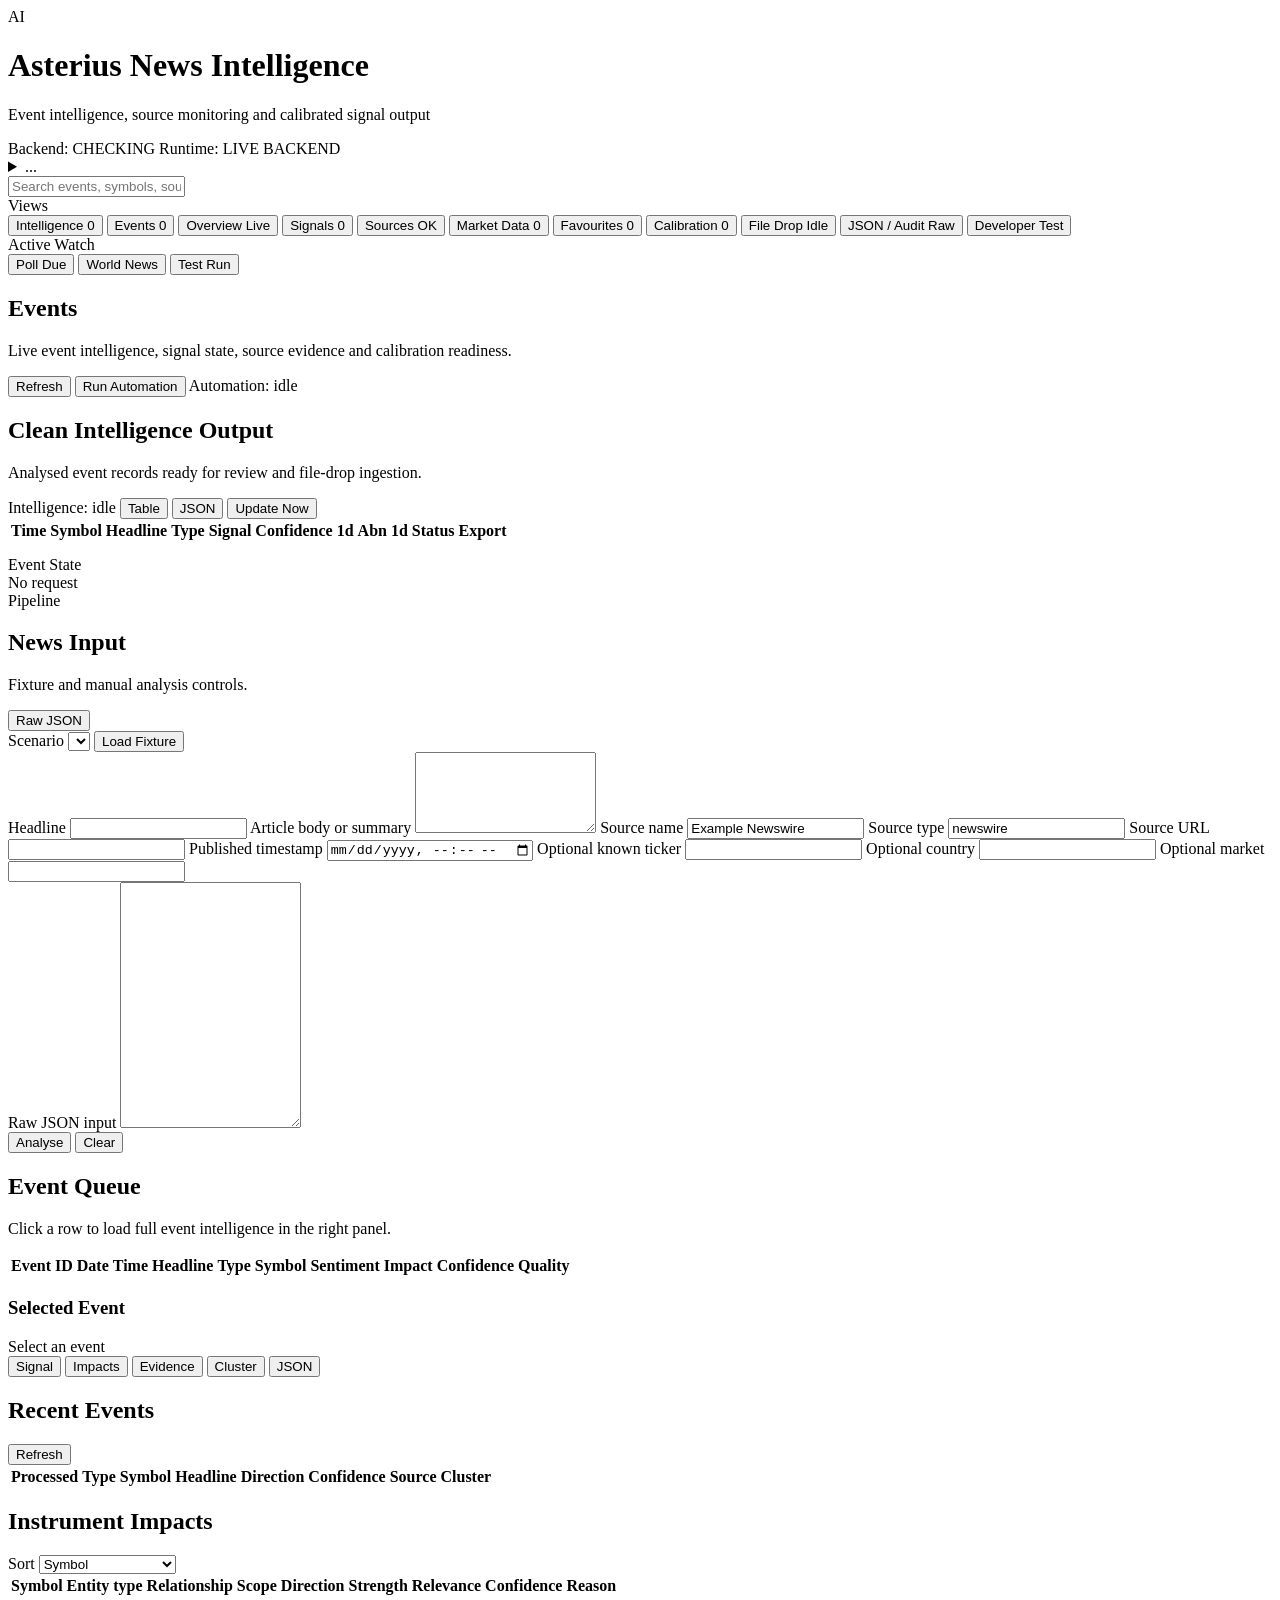
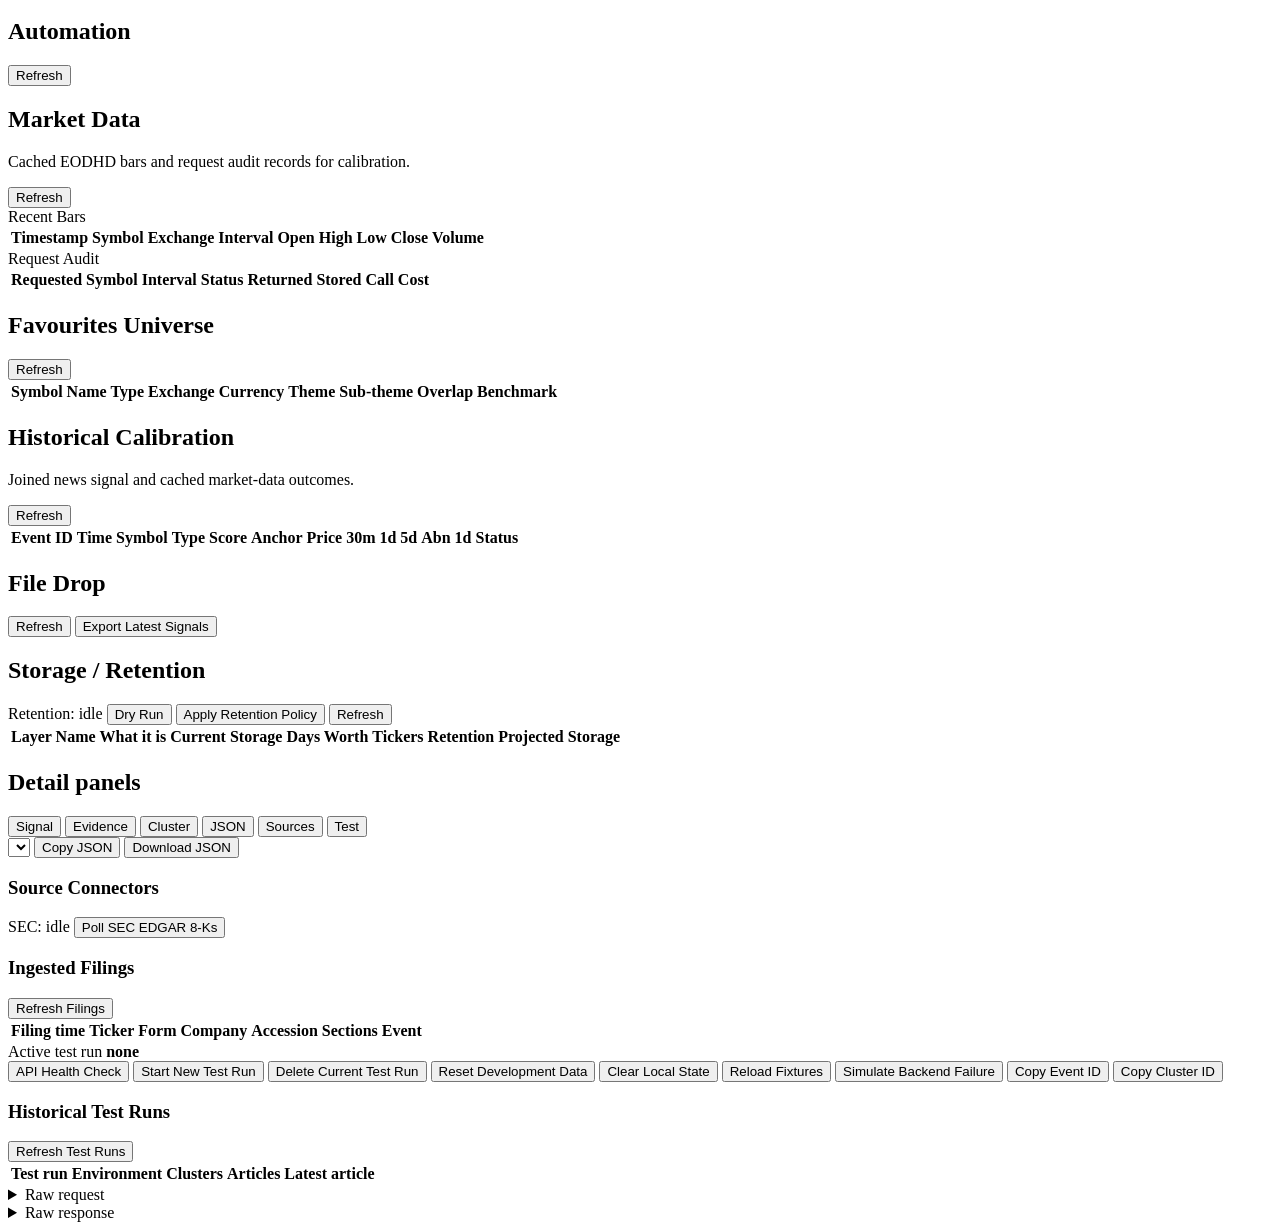
==== frontend/index.html @ 081a00bf "feat: add automated intelligence output workflow" ====
<!doctype html>
<html lang="en">
  <head>
    <meta charset="utf-8">
    <meta name="viewport" content="width=device-width, initial-scale=1">
    <title>Asterius News Intelligence</title>
    <link rel="stylesheet" href="/static/css/app.css">
  </head>
  <body>
    <header class="topbar">
      <div class="brand">
        <div class="brand-mark">AI</div>
        <div>
          <h1>Asterius News Intelligence</h1>
          <p>Event intelligence, source monitoring and calibrated signal output</p>
        </div>
      </div>
      <div class="status-strip">
        <span id="api-status" class="status-pill">Backend: CHECKING</span>
        <span id="mode-status" class="status-pill muted">Runtime: LIVE BACKEND</span>
        <details class="options-menu" id="options-menu">
          <summary aria-label="Options">
            <i class="fa-solid fa-ellipsis" aria-hidden="true"></i>
            <span class="icon-fallback">...</span>
          </summary>
          <div class="options-menu-panel">
            <button id="options-sources" type="button">Sources</button>
            <button id="options-storage" type="button">Storage / Retention</button>
            <button id="options-developer" type="button">Developer</button>
            <button id="options-refresh-dashboard" type="button">Refresh Dashboard</button>
          </div>
        </details>
      </div>
    </header>

    <div class="app-shell">
      <aside id="nav-pane" aria-label="Dashboard views">
        <div class="nav-header">
          <input class="search" placeholder="Search events, symbols, sources" aria-label="Search">
        </div>
        <div class="nav-scroll">
          <section class="nav-group" aria-label="Views">
            <div class="nav-label">Views</div>
            <button class="tool-row side-nav-button active" data-view="intelligence" type="button">
              <span class="row-left">
                <span class="row-icon" data-fallback="IQ"><i class="fa-solid fa-bolt" aria-hidden="true"></i></span>
                <span class="row-title">Intelligence</span>
              </span>
              <span id="sidebar-intelligence-count" class="row-metric">0</span>
            </button>
            <button class="tool-row side-nav-button" data-view="events" type="button">
              <span class="row-left">
                <span class="row-icon" data-fallback="EV"><i class="fa-solid fa-newspaper" aria-hidden="true"></i></span>
                <span class="row-title">Events</span>
              </span>
              <span id="sidebar-events-count" class="row-metric">0</span>
            </button>
            <button class="tool-row side-nav-button" data-view="overview" type="button">
              <span class="row-left">
                <span class="row-icon" data-fallback="OV"><i class="fa-solid fa-gauge-high" aria-hidden="true"></i></span>
                <span class="row-title">Overview</span>
              </span>
              <span class="row-metric">Live</span>
            </button>
            <button class="tool-row side-nav-button" data-view="signals" type="button">
              <span class="row-left">
                <span class="row-icon" data-fallback="SG"><i class="fa-solid fa-chart-line" aria-hidden="true"></i></span>
                <span class="row-title">Signals</span>
              </span>
              <span id="sidebar-signals-count" class="row-metric">0</span>
            </button>
            <button class="tool-row side-nav-button" data-view="sources" type="button">
              <span class="row-left">
                <span class="row-icon" data-fallback="SO"><i class="fa-solid fa-satellite-dish" aria-hidden="true"></i></span>
                <span class="row-title">Sources</span>
              </span>
              <span id="sidebar-sources-status" class="row-metric">OK</span>
            </button>
            <button class="tool-row side-nav-button" data-view="market-data" type="button">
              <span class="row-left">
                <span class="row-icon" data-fallback="MD"><i class="fa-solid fa-database" aria-hidden="true"></i></span>
                <span class="row-title">Market Data</span>
              </span>
              <span id="sidebar-market-data-count" class="row-metric">0</span>
            </button>
            <button class="tool-row side-nav-button" data-view="universe" type="button">
              <span class="row-left">
                <span class="row-icon" data-fallback="FV"><i class="fa-solid fa-star" aria-hidden="true"></i></span>
                <span class="row-title">Favourites</span>
              </span>
              <span id="sidebar-universe-count" class="row-metric">0</span>
            </button>
            <button class="tool-row side-nav-button" data-view="calibration" type="button">
              <span class="row-left">
                <span class="row-icon" data-fallback="CA"><i class="fa-solid fa-scale-balanced" aria-hidden="true"></i></span>
                <span class="row-title">Calibration</span>
              </span>
              <span id="sidebar-calibration-count" class="row-metric">0</span>
            </button>
            <button class="tool-row side-nav-button" data-view="file-drop" type="button">
              <span class="row-left">
                <span class="row-icon" data-fallback="FD"><i class="fa-solid fa-folder-open" aria-hidden="true"></i></span>
                <span class="row-title">File Drop</span>
              </span>
              <span id="sidebar-file-drop-status" class="row-metric">Idle</span>
            </button>
            <button class="tool-row side-nav-button" data-view="json" type="button">
              <span class="row-left">
                <span class="row-icon" data-fallback="JS"><i class="fa-solid fa-code" aria-hidden="true"></i></span>
                <span class="row-title">JSON / Audit</span>
              </span>
              <span class="row-metric">Raw</span>
            </button>
            <button class="tool-row side-nav-button" data-view="developer" type="button">
              <span class="row-left">
                <span class="row-icon" data-fallback="DV"><i class="fa-solid fa-screwdriver-wrench" aria-hidden="true"></i></span>
                <span class="row-title">Developer</span>
              </span>
              <span class="row-metric">Test</span>
            </button>
          </section>

          <section class="nav-group" aria-label="Recent events">
            <div class="nav-label">Active Watch</div>
            <div id="sidebar-active-watch"></div>
          </section>
        </div>
        <div class="nav-footer">
          <button id="poll-due-sources" class="btn" type="button">Poll Due</button>
          <button id="poll-world-news" class="btn" type="button">World News</button>
          <button id="sidebar-start-test-run" class="btn" type="button">Test Run</button>
        </div>
      </aside>

      <main id="content-pane" class="layout">
        <section class="page-title view-section" data-views="intelligence events overview signals sources market-data universe calibration file-drop json developer storage">
          <div>
            <h2 id="page-heading">Events</h2>
            <p id="page-subtitle">Live event intelligence, signal state, source evidence and calibration readiness.</p>
          </div>
          <div class="page-actions">
            <button id="refresh-event-list" class="btn active" type="button">Refresh</button>
            <button id="run-automation-now" class="btn" type="button">Run Automation</button>
            <span id="automation-run-status" class="status-pill muted">Automation: idle</span>
          </div>
        </section>

        <section class="card intelligence-output-panel view-section" data-views="intelligence" aria-labelledby="intelligence-output-heading">
          <div class="section-heading">
            <div>
              <h2 id="intelligence-output-heading">Clean Intelligence Output</h2>
              <p>Analysed event records ready for review and file-drop ingestion.</p>
            </div>
            <div class="source-actions">
              <span id="intelligence-run-status" class="status-pill muted">Intelligence: idle</span>
              <button id="intelligence-toggle-table" class="btn active" type="button">Table</button>
              <button id="intelligence-toggle-json" class="btn" type="button">JSON</button>
              <button id="refresh-intelligence" class="btn active" type="button">Update Now</button>
            </div>
          </div>
          <div class="table-wrap">
            <table class="screener">
              <thead>
                <tr>
                  <th>Time</th>
                  <th>Symbol</th>
                  <th>Headline</th>
                  <th>Type</th>
                  <th>Signal</th>
                  <th>Confidence</th>
                  <th>1d</th>
                  <th>Abn 1d</th>
                  <th>Status</th>
                  <th>Export</th>
                </tr>
              </thead>
              <tbody id="intelligence-output-table"></tbody>
            </table>
          </div>
          <pre id="intelligence-output-json" class="hidden"></pre>
        </section>

        <section class="summary-cards view-section" data-views="events overview signals sources market-data calibration storage">
          <div class="card stat-card">
            <div class="card-title"><span class="dot emerald"></span>Event State</div>
            <div id="event-summary" class="metric-grid compact"></div>
            <span id="request-id" class="meta-text">No request</span>
          </div>
          <div class="card stat-card">
            <div class="card-title"><span class="dot amber"></span>Pipeline</div>
            <div id="pipeline" class="pipeline"></div>
          </div>
        </section>

        <section class="card input-panel view-section" data-views="overview developer" aria-labelledby="news-input-heading">
          <div class="section-heading">
            <div>
              <h2 id="news-input-heading">News Input</h2>
              <p>Fixture and manual analysis controls.</p>
            </div>
            <button id="toggle-input-mode" class="btn" type="button">Raw JSON</button>
          </div>

          <div class="fixture-row">
            <label for="fixture-selector">Scenario</label>
            <select id="fixture-selector"></select>
            <button id="load-fixture" class="btn" type="button">Load Fixture</button>
          </div>

          <form id="news-form">
            <div id="structured-input" class="form-grid">
              <label>
                Headline
                <input id="headline" name="headline" required>
              </label>
              <label>
                Article body or summary
                <textarea id="body" name="body" rows="5"></textarea>
              </label>
              <label>
                Source name
                <input id="source-name" name="source_name" value="Example Newswire">
              </label>
              <label>
                Source type
                <input id="source-type" name="source_type" value="newswire">
              </label>
              <label>
                Source URL
                <input id="source-url" name="source_url" type="url">
              </label>
              <label>
                Published timestamp
                <input id="published-at" name="published_at" type="datetime-local">
              </label>
              <label>
                Optional known ticker
                <input id="known-ticker" name="known_ticker">
              </label>
              <label>
                Optional country
                <input id="country" name="country">
              </label>
              <label>
                Optional market
                <input id="market" name="market">
              </label>
            </div>

            <div id="json-input-wrap" class="hidden">
              <label for="raw-json">Raw JSON input</label>
              <textarea id="raw-json" rows="16" spellcheck="false"></textarea>
            </div>

            <div class="button-row">
              <button id="submit-news" class="btn active" type="submit">Analyse</button>
              <button id="clear-form" class="btn" type="button">Clear</button>
            </div>
          </form>
        </section>

        <section class="card events-workspace-panel view-section" data-views="events" aria-labelledby="events-workspace-heading">
          <div class="section-heading">
            <div>
              <h2 id="events-workspace-heading">Event Queue</h2>
              <p>Click a row to load full event intelligence in the right panel.</p>
            </div>
          </div>
          <div class="events-workspace">
            <div class="events-list">
              <div class="table-wrap events-table-wrap">
                <table class="screener">
                  <thead>
                    <tr>
                      <th>Event ID</th>
                      <th>Date</th>
                      <th>Time</th>
                      <th>Headline</th>
                      <th>Type</th>
                      <th>Symbol</th>
                      <th>Sentiment</th>
                      <th>Impact</th>
                      <th>Confidence</th>
                      <th>Quality</th>
                    </tr>
                  </thead>
                  <tbody id="event-list"></tbody>
                </table>
              </div>
            </div>

            <aside class="event-detail-panel" aria-labelledby="event-detail-heading">
              <div class="section-heading">
                <div>
                  <h3 id="event-detail-heading">Selected Event</h3>
                  <span id="event-detail-meta" class="meta-text">Select an event</span>
                </div>
              </div>
              <div class="ii-tabs" role="tablist" aria-label="Event detail sections">
                <button class="ii-tab active" data-event-detail-tab="signal" type="button">Signal</button>
                <button class="ii-tab" data-event-detail-tab="impacts" type="button">Impacts</button>
                <button class="ii-tab" data-event-detail-tab="evidence" type="button">Evidence</button>
                <button class="ii-tab" data-event-detail-tab="cluster" type="button">Cluster</button>
                <button class="ii-tab" data-event-detail-tab="json" type="button">JSON</button>
              </div>
              <div id="event-detail-summary" class="metric-grid compact"></div>
              <section class="event-detail-section" data-event-detail-panel="signal">
                <div id="event-detail-signal"></div>
              </section>
              <section class="event-detail-section hidden" data-event-detail-panel="impacts">
                <div id="event-detail-impacts"></div>
              </section>
              <section class="event-detail-section hidden" data-event-detail-panel="evidence">
                <div id="event-detail-evidence"></div>
              </section>
              <section class="event-detail-section hidden" data-event-detail-panel="cluster">
                <div id="event-detail-cluster"></div>
              </section>
              <section class="event-detail-section hidden" data-event-detail-panel="json">
                <pre id="event-detail-json"></pre>
              </section>
            </aside>
          </div>
        </section>

        <section class="card recent-panel view-section" data-views="overview" aria-labelledby="recent-events-heading">
          <div class="section-heading">
            <h2 id="recent-events-heading">Recent Events</h2>
            <button id="refresh-recent" class="btn" type="button">Refresh</button>
          </div>
          <div class="table-wrap">
            <table class="mini">
              <thead>
                <tr>
                  <th>Processed</th>
                  <th>Type</th>
                  <th>Symbol</th>
                  <th>Headline</th>
                  <th>Direction</th>
                  <th>Confidence</th>
                  <th>Source</th>
                  <th>Cluster</th>
                </tr>
              </thead>
              <tbody id="recent-events"></tbody>
            </table>
          </div>
        </section>

        <section class="card impacts-panel view-section" data-views="signals" aria-labelledby="instrument-impacts-heading">
          <div class="section-heading">
            <h2 id="instrument-impacts-heading">Instrument Impacts</h2>
            <label class="inline-control">
              Sort
              <select id="impact-sort">
                <option value="symbol">Symbol</option>
                <option value="directional_strength">Directional strength</option>
                <option value="relevance">Relevance</option>
                <option value="confidence">Confidence</option>
              </select>
            </label>
          </div>
          <div class="table-wrap">
            <table class="screener">
              <thead>
                <tr>
                  <th>Symbol</th>
                  <th>Entity type</th>
                  <th>Relationship</th>
                  <th>Scope</th>
                  <th>Direction</th>
                  <th>Strength</th>
                  <th>Relevance</th>
                  <th>Confidence</th>
                  <th>Reason</th>
                </tr>
              </thead>
              <tbody id="impact-table"></tbody>
            </table>
          </div>
        </section>

        <section class="card automation-panel view-section" data-views="overview sources" aria-labelledby="automation-heading">
          <div class="section-heading">
            <h2 id="automation-heading">Automation</h2>
            <div class="source-actions">
              <button id="refresh-automation" class="btn" type="button">Refresh</button>
            </div>
          </div>
          <div id="automation-status"></div>
        </section>

        <section class="card market-data-panel view-section view-hidden" data-views="market-data" aria-labelledby="market-data-heading">
          <div class="section-heading">
            <div>
              <h2 id="market-data-heading">Market Data</h2>
              <p>Cached EODHD bars and request audit records for calibration.</p>
            </div>
            <button id="refresh-market-data" class="btn" type="button">Refresh</button>
          </div>
          <div class="market-data-grid">
            <div>
              <div class="card-title"><span class="dot indigo"></span>Recent Bars</div>
              <div class="table-wrap">
                <table class="mini">
                  <thead>
                    <tr>
                      <th>Timestamp</th>
                      <th>Symbol</th>
                      <th>Exchange</th>
                      <th>Interval</th>
                      <th>Open</th>
                      <th>High</th>
                      <th>Low</th>
                      <th>Close</th>
                      <th>Volume</th>
                    </tr>
                  </thead>
                  <tbody id="market-bars"></tbody>
                </table>
              </div>
            </div>
            <div>
              <div class="card-title"><span class="dot amber"></span>Request Audit</div>
              <div class="table-wrap">
                <table class="mini">
                  <thead>
                    <tr>
                      <th>Requested</th>
                      <th>Symbol</th>
                      <th>Interval</th>
                      <th>Status</th>
                      <th>Returned</th>
                      <th>Stored</th>
                      <th>Call Cost</th>
                    </tr>
                  </thead>
                  <tbody id="market-requests"></tbody>
                </table>
              </div>
            </div>
          </div>
        </section>

        <section class="card universe-panel view-section view-hidden" data-views="universe" aria-labelledby="universe-heading">
          <div class="section-heading">
            <h2 id="universe-heading">Favourites Universe</h2>
            <button id="refresh-universe" class="btn" type="button">Refresh</button>
          </div>
          <div id="universe-summary" class="metric-grid"></div>
          <div class="table-wrap">
            <table class="screener">
              <thead>
                <tr>
                  <th>Symbol</th>
                  <th>Name</th>
                  <th>Type</th>
                  <th>Exchange</th>
                  <th>Currency</th>
                  <th>Theme</th>
                  <th>Sub-theme</th>
                  <th>Overlap</th>
                  <th>Benchmark</th>
                </tr>
              </thead>
              <tbody id="universe-table"></tbody>
            </table>
          </div>
        </section>

        <section class="card calibration-panel view-section view-hidden" data-views="calibration" aria-labelledby="calibration-heading">
          <div class="section-heading">
            <div>
              <h2 id="calibration-heading">Historical Calibration</h2>
              <p>Joined news signal and cached market-data outcomes.</p>
            </div>
            <button id="refresh-calibration" class="btn" type="button">Refresh</button>
          </div>
          <div id="calibration-summary" class="metric-grid"></div>
          <div id="calibration-outcome-summary" class="metric-grid"></div>
          <div class="table-wrap calibration-outcomes-wrap">
            <table class="screener">
              <thead>
                <tr>
                  <th>Event ID</th>
                  <th>Time</th>
                  <th>Symbol</th>
                  <th>Type</th>
                  <th>Score</th>
                  <th>Anchor</th>
                  <th>Price</th>
                  <th>30m</th>
                  <th>1d</th>
                  <th>5d</th>
                  <th>Abn 1d</th>
                  <th>Status</th>
                </tr>
              </thead>
              <tbody id="calibration-outcomes"></tbody>
            </table>
          </div>
          <div id="calibration-report"></div>
        </section>

        <section class="card file-drop-panel view-section view-hidden" data-views="file-drop" aria-labelledby="file-drop-heading">
          <div class="section-heading">
            <h2 id="file-drop-heading">File Drop</h2>
            <div class="source-actions">
              <button id="refresh-file-drop" class="btn" type="button">Refresh</button>
              <button id="export-latest-file-drop" class="btn" type="button">Export Latest Signals</button>
            </div>
          </div>
          <div id="file-drop-status" class="metric-grid"></div>
          <pre id="file-drop-result"></pre>
        </section>

        <section class="card storage-panel view-section view-hidden" data-views="storage" aria-labelledby="storage-heading">
          <div class="section-heading">
            <h2 id="storage-heading">Storage / Retention</h2>
            <div class="source-actions">
              <span id="retention-apply-status" class="status-pill muted">Retention: idle</span>
              <button id="dry-run-retention" class="btn" type="button">Dry Run</button>
              <button id="apply-retention-policy" class="btn" type="button">Apply Retention Policy</button>
              <button id="refresh-storage" class="btn" type="button">Refresh</button>
            </div>
          </div>
          <div id="storage-summary" class="metric-grid"></div>
          <div id="storage-visualisation" class="storage-bars" aria-live="polite"></div>
          <div id="retention-preview"></div>
          <div class="table-wrap">
            <table class="screener">
              <thead>
                <tr>
                  <th>Layer Name</th>
                  <th>What it is</th>
                  <th>Current Storage</th>
                  <th>Days Worth</th>
                  <th>Tickers</th>
                  <th>Retention</th>
                  <th>Projected Storage</th>
                </tr>
              </thead>
              <tbody id="storage-layers"></tbody>
            </table>
          </div>
        </section>

        <section class="card detail-panel view-section" data-views="signals sources json developer" aria-labelledby="detail-tabs-heading">
          <div class="tabs" role="tablist" aria-labelledby="detail-tabs-heading">
            <h2 id="detail-tabs-heading" class="visually-hidden">Detail panels</h2>
            <button class="tab active" data-panel="signal" type="button">Signal</button>
            <button class="tab" data-panel="evidence" type="button">Evidence</button>
            <button class="tab" data-panel="cluster" type="button">Cluster</button>
            <button class="tab" data-panel="json" type="button">JSON</button>
            <button class="tab" data-panel="sources" type="button">Sources</button>
            <button class="tab" data-panel="developer" type="button">Test</button>
          </div>

          <div id="error-panel" class="error-panel hidden"></div>
          <div id="panel-signal" class="tab-panel"></div>
          <div id="panel-evidence" class="tab-panel hidden"></div>
          <div id="panel-cluster" class="tab-panel hidden"></div>
          <div id="panel-json" class="tab-panel hidden">
            <div class="json-toolbar">
              <select id="json-selector"></select>
              <button id="copy-json" class="btn" type="button">Copy JSON</button>
              <button id="download-json" class="btn" type="button">Download JSON</button>
            </div>
            <pre id="json-viewer" tabindex="0"></pre>
          </div>
          <div id="panel-sources" class="tab-panel hidden">
            <div class="section-heading">
              <h3>Source Connectors</h3>
              <div class="source-actions">
                <span id="sec-edgar-poll-status" class="status-pill muted">SEC: idle</span>
                <button id="poll-sec-edgar" class="btn" type="button">Poll SEC EDGAR 8-Ks</button>
              </div>
            </div>
            <div id="source-status"></div>
            <div class="section-heading">
              <h3>Ingested Filings</h3>
              <button id="refresh-source-filings" class="btn" type="button">Refresh Filings</button>
            </div>
            <div class="table-wrap">
              <table class="screener">
                <thead>
                  <tr>
                    <th>Filing time</th>
                    <th>Ticker</th>
                    <th>Form</th>
                    <th>Company</th>
                    <th>Accession</th>
                    <th>Sections</th>
                    <th>Event</th>
                  </tr>
                </thead>
                <tbody id="source-filings"></tbody>
              </table>
            </div>
          </div>
          <div id="panel-developer" class="tab-panel hidden">
            <div class="metric-grid">
              <div class="metric">
                <span>Active test run</span>
                <strong id="active-test-run-id">none</strong>
              </div>
            </div>
            <div class="developer-grid">
              <button id="health-check" class="btn" type="button">API Health Check</button>
              <button id="start-test-run" class="btn" type="button">Start New Test Run</button>
              <button id="delete-current-test-run" class="btn" type="button">Delete Current Test Run</button>
              <button id="reset-development-data" class="btn" type="button">Reset Development Data</button>
              <button id="clear-state" class="btn" type="button">Clear Local State</button>
              <button id="reload-fixtures" class="btn" type="button">Reload Fixtures</button>
              <button id="simulate-failure" class="btn" type="button">Simulate Backend Failure</button>
              <button id="copy-event-id" class="btn" type="button">Copy Event ID</button>
              <button id="copy-cluster-id" class="btn" type="button">Copy Cluster ID</button>
            </div>
            <div class="section-heading">
              <h3>Historical Test Runs</h3>
              <button id="refresh-test-runs" class="btn" type="button">Refresh Test Runs</button>
            </div>
            <div class="table-wrap">
              <table class="screener">
                <thead>
                  <tr>
                    <th>Test run</th>
                    <th>Environment</th>
                    <th>Clusters</th>
                    <th>Articles</th>
                    <th>Latest article</th>
                  </tr>
                </thead>
                <tbody id="historical-test-runs"></tbody>
              </table>
            </div>
            <details>
              <summary>Raw request</summary>
              <pre id="raw-request"></pre>
            </details>
            <details>
              <summary>Raw response</summary>
              <pre id="raw-response"></pre>
            </details>
          </div>
        </section>
      </main>
    </div>

    <script src="/static/js/fixtures.js"></script>
    <script src="/static/js/api.js"></script>
    <script src="/static/js/renderers.js"></script>
    <script src="/static/js/app.js"></script>
  </body>
</html>
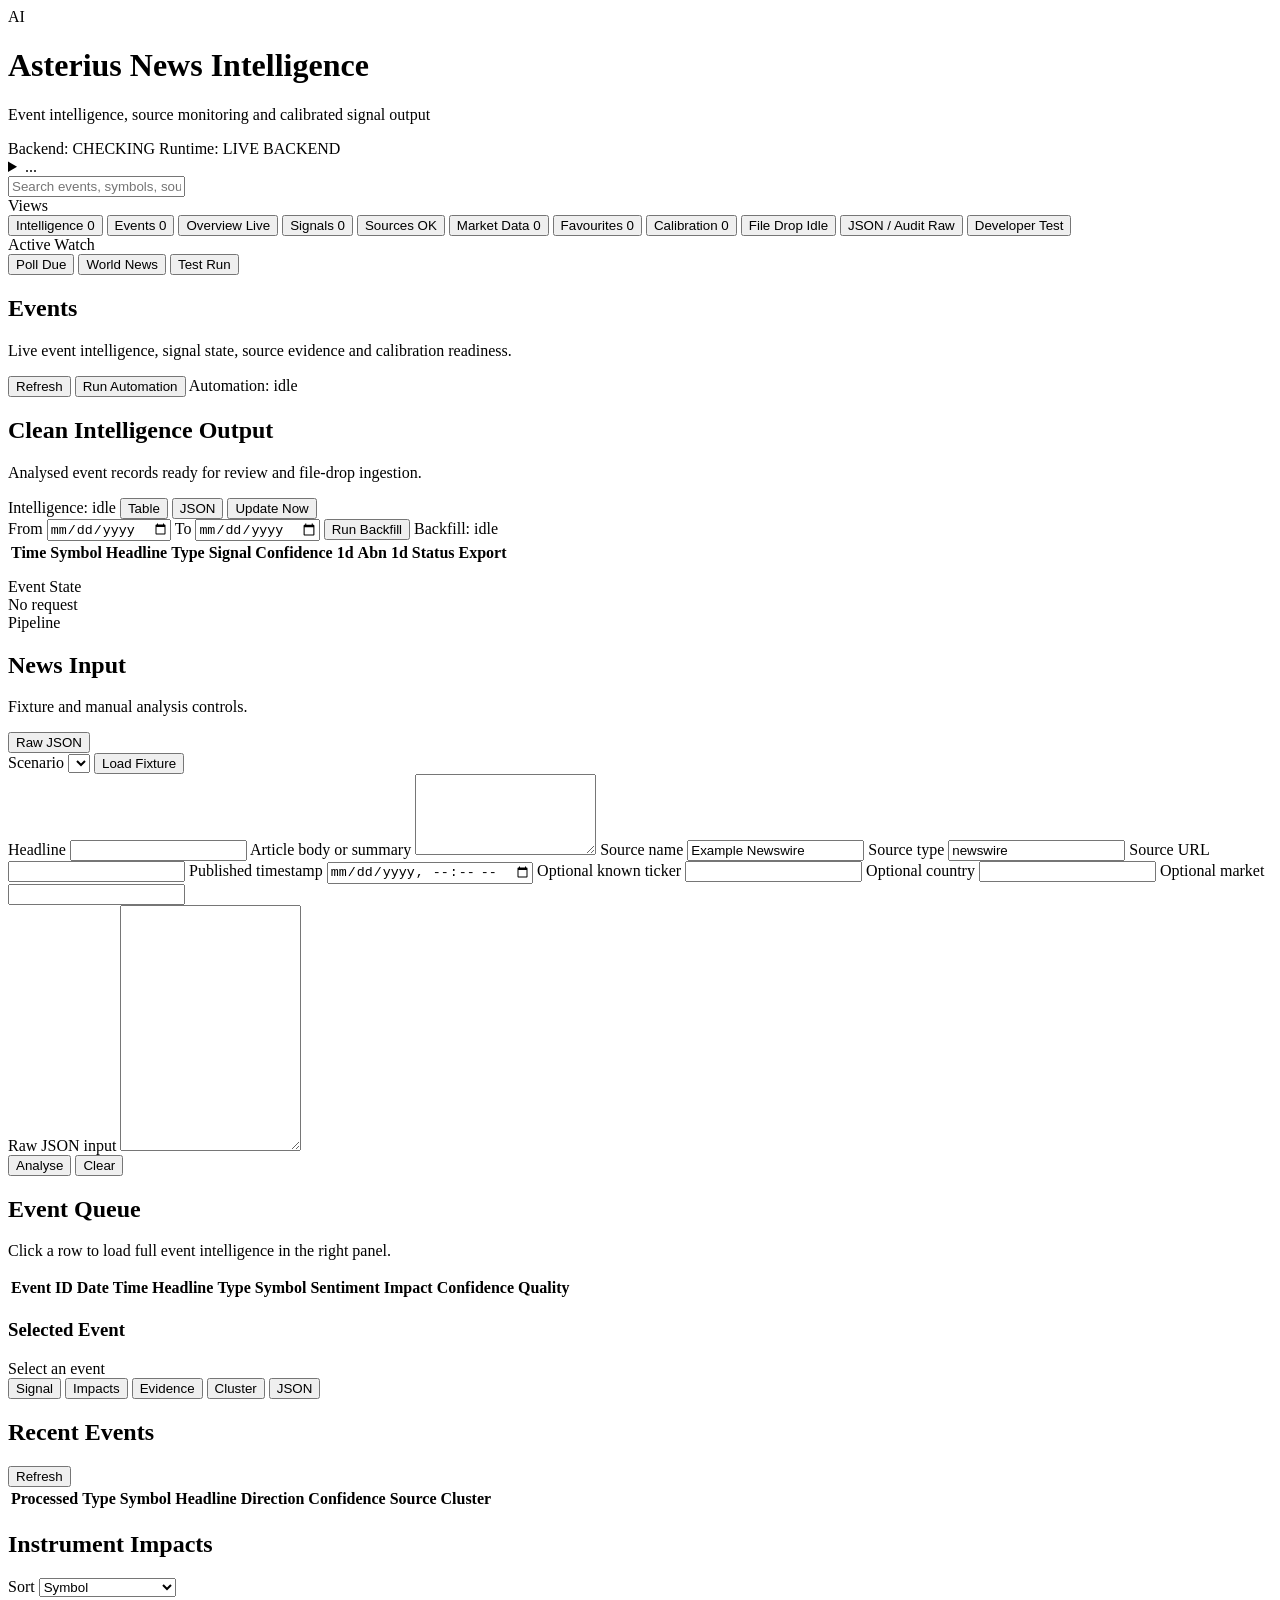
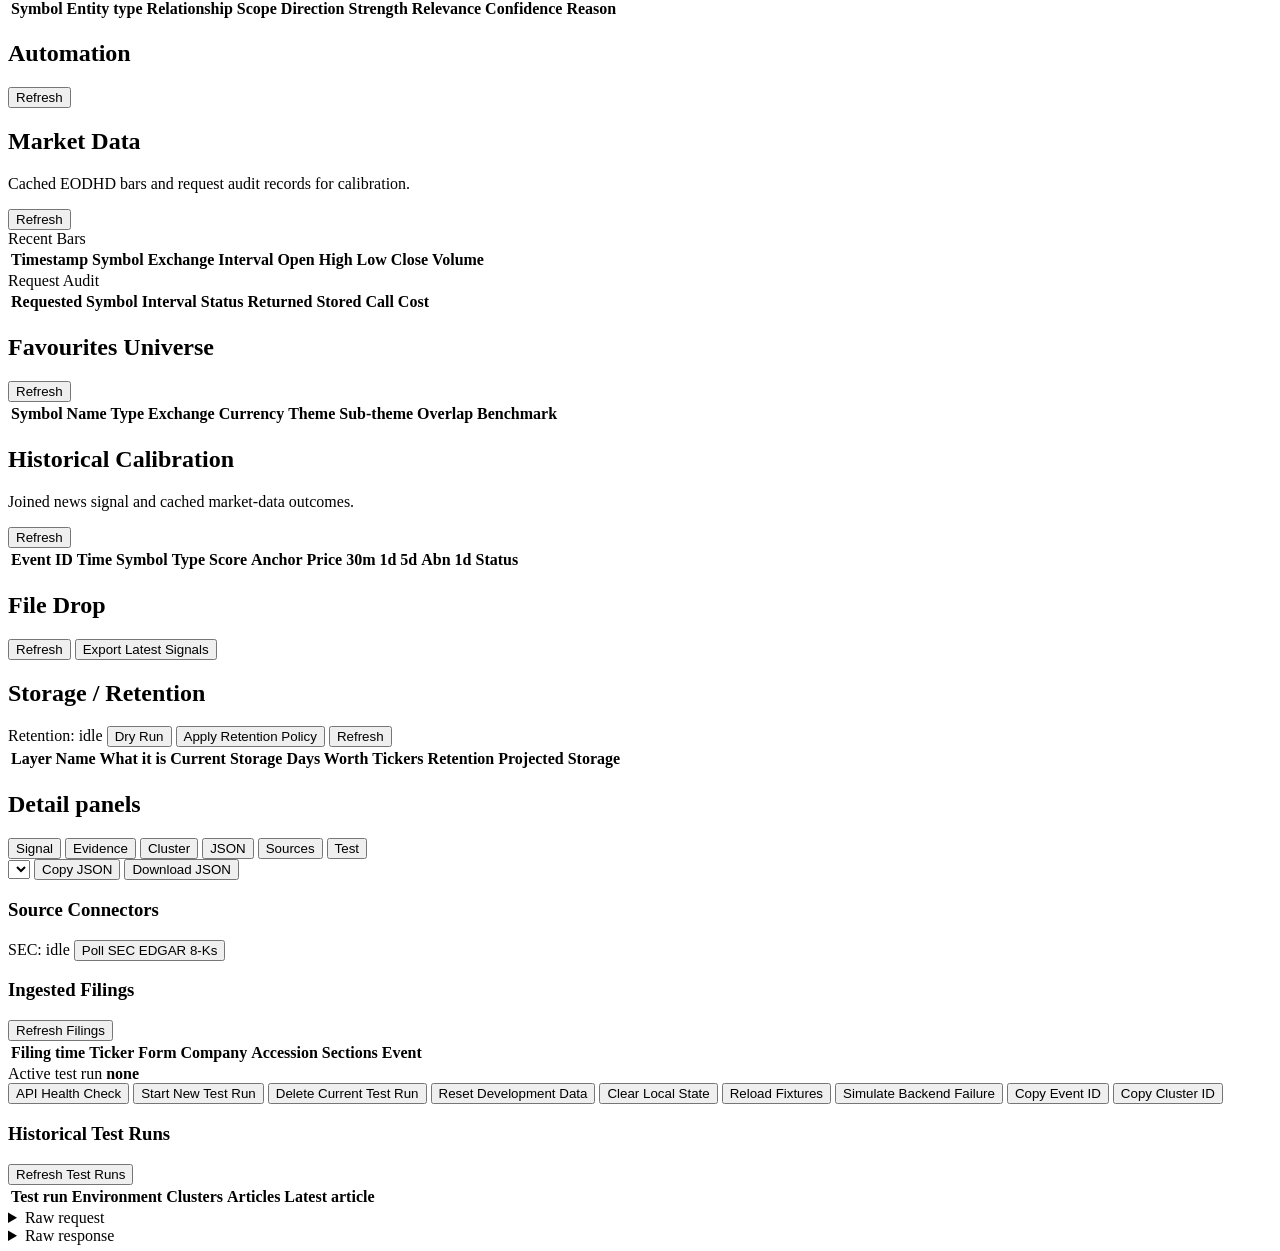
==== commit a3f6492e: "feat: add historical intelligence backfill" ====
--- a/frontend/index.html
+++ b/frontend/index.html
@@ -157,6 +157,14 @@
               <button id="intelligence-toggle-json" class="btn" type="button">JSON</button>
               <button id="refresh-intelligence" class="btn active" type="button">Update Now</button>
             </div>
+          </div>
+          <div class="fixture-row">
+            <label for="backfill-from">From</label>
+            <input id="backfill-from" type="date">
+            <label for="backfill-to">To</label>
+            <input id="backfill-to" type="date">
+            <button id="run-intelligence-backfill" class="btn" type="button">Run Backfill</button>
+            <span id="intelligence-backfill-status" class="status-pill muted">Backfill: idle</span>
           </div>
           <div class="table-wrap">
             <table class="screener">
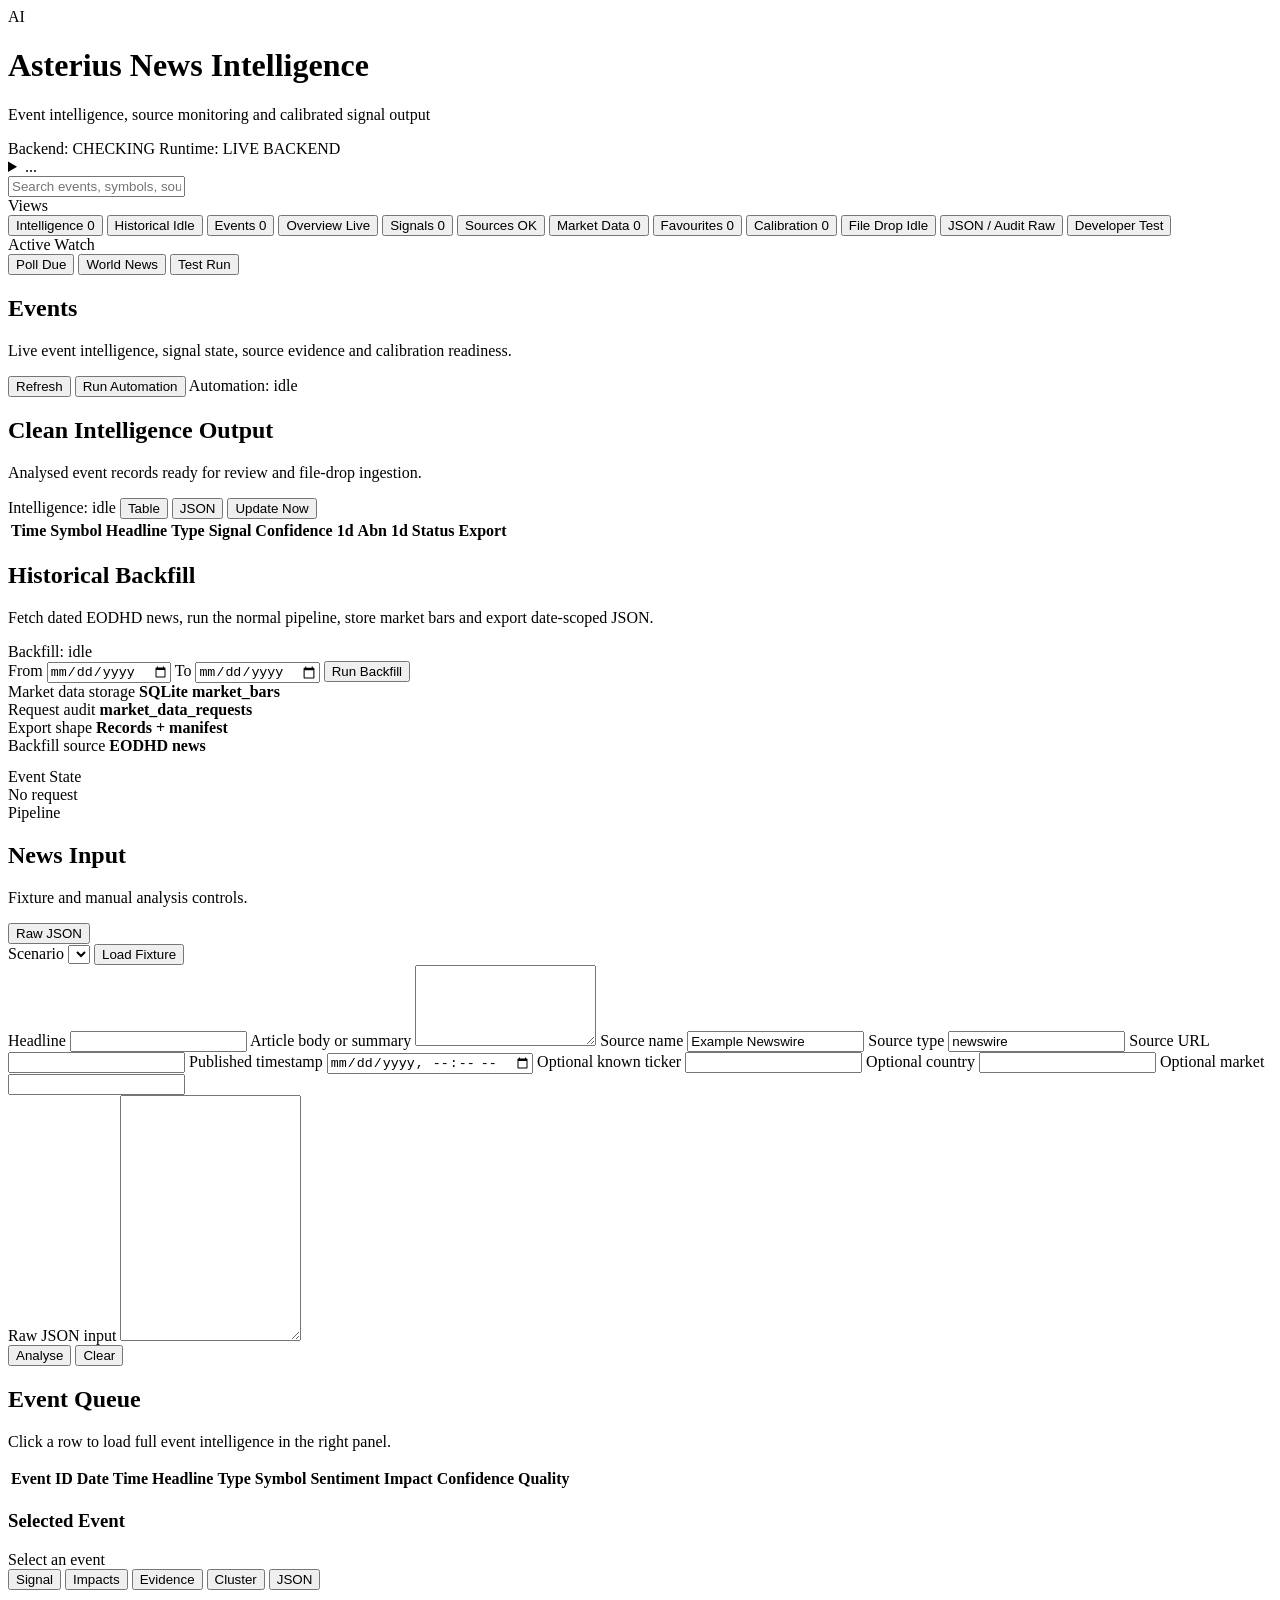
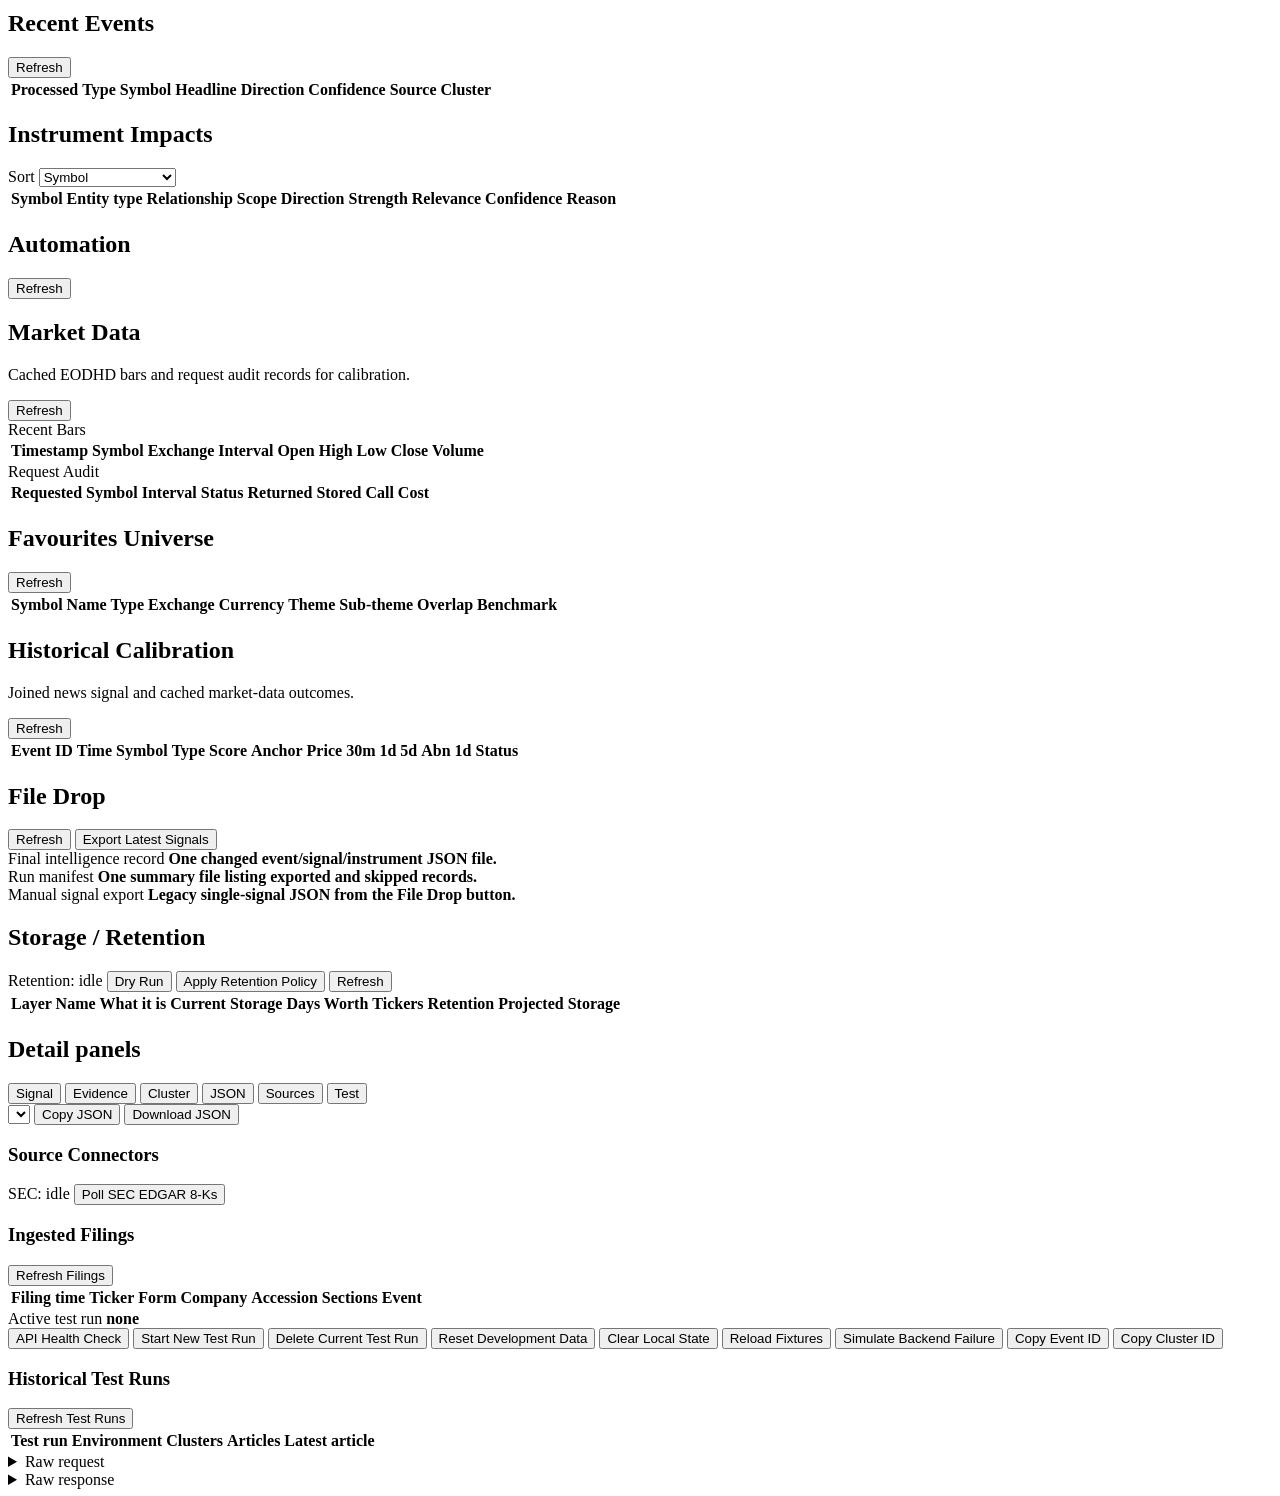
==== commit 98bfb18d: "feat: add ingestion progress and historical view" ====
--- a/frontend/index.html
+++ b/frontend/index.html
@@ -48,6 +48,13 @@
               </span>
               <span id="sidebar-intelligence-count" class="row-metric">0</span>
             </button>
+            <button class="tool-row side-nav-button" data-view="historical" type="button">
+              <span class="row-left">
+                <span class="row-icon" data-fallback="HI"><i class="fa-solid fa-clock-rotate-left" aria-hidden="true"></i></span>
+                <span class="row-title">Historical</span>
+              </span>
+              <span id="sidebar-historical-status" class="row-metric">Idle</span>
+            </button>
             <button class="tool-row side-nav-button" data-view="events" type="button">
               <span class="row-left">
                 <span class="row-icon" data-fallback="EV"><i class="fa-solid fa-newspaper" aria-hidden="true"></i></span>
@@ -133,7 +140,7 @@
       </aside>
 
       <main id="content-pane" class="layout">
-        <section class="page-title view-section" data-views="intelligence events overview signals sources market-data universe calibration file-drop json developer storage">
+        <section class="page-title view-section" data-views="intelligence historical events overview signals sources market-data universe calibration file-drop json developer storage">
           <div>
             <h2 id="page-heading">Events</h2>
             <p id="page-subtitle">Live event intelligence, signal state, source evidence and calibration readiness.</p>
@@ -158,14 +165,7 @@
               <button id="refresh-intelligence" class="btn active" type="button">Update Now</button>
             </div>
           </div>
-          <div class="fixture-row">
-            <label for="backfill-from">From</label>
-            <input id="backfill-from" type="date">
-            <label for="backfill-to">To</label>
-            <input id="backfill-to" type="date">
-            <button id="run-intelligence-backfill" class="btn" type="button">Run Backfill</button>
-            <span id="intelligence-backfill-status" class="status-pill muted">Backfill: idle</span>
-          </div>
+          <div id="intelligence-progress" class="run-progress"></div>
           <div class="table-wrap">
             <table class="screener">
               <thead>
@@ -186,6 +186,43 @@
             </table>
           </div>
           <pre id="intelligence-output-json" class="hidden"></pre>
+        </section>
+
+        <section class="card historical-panel view-section view-hidden" data-views="historical" aria-labelledby="historical-heading">
+          <div class="section-heading">
+            <div>
+              <h2 id="historical-heading">Historical Backfill</h2>
+              <p>Fetch dated EODHD news, run the normal pipeline, store market bars and export date-scoped JSON.</p>
+            </div>
+            <span id="intelligence-backfill-status" class="status-pill muted">Backfill: idle</span>
+          </div>
+          <div class="fixture-row">
+            <label for="backfill-from">From</label>
+            <input id="backfill-from" type="date">
+            <label for="backfill-to">To</label>
+            <input id="backfill-to" type="date">
+            <button id="run-intelligence-backfill" class="btn active" type="button">Run Backfill</button>
+          </div>
+          <div id="historical-progress" class="run-progress"></div>
+          <div class="metric-grid">
+            <div class="metric">
+              <span>Market data storage</span>
+              <strong>SQLite market_bars</strong>
+            </div>
+            <div class="metric">
+              <span>Request audit</span>
+              <strong>market_data_requests</strong>
+            </div>
+            <div class="metric">
+              <span>Export shape</span>
+              <strong>Records + manifest</strong>
+            </div>
+            <div class="metric">
+              <span>Backfill source</span>
+              <strong>EODHD news</strong>
+            </div>
+          </div>
+          <pre id="historical-result-json"></pre>
         </section>
 
         <section class="summary-cards view-section" data-views="events overview signals sources market-data calibration storage">
@@ -519,6 +556,20 @@
             </div>
           </div>
           <div id="file-drop-status" class="metric-grid"></div>
+          <div class="export-help-grid">
+            <div class="metric">
+              <span>Final intelligence record</span>
+              <strong>One changed event/signal/instrument JSON file.</strong>
+            </div>
+            <div class="metric">
+              <span>Run manifest</span>
+              <strong>One summary file listing exported and skipped records.</strong>
+            </div>
+            <div class="metric">
+              <span>Manual signal export</span>
+              <strong>Legacy single-signal JSON from the File Drop button.</strong>
+            </div>
+          </div>
           <pre id="file-drop-result"></pre>
         </section>
 
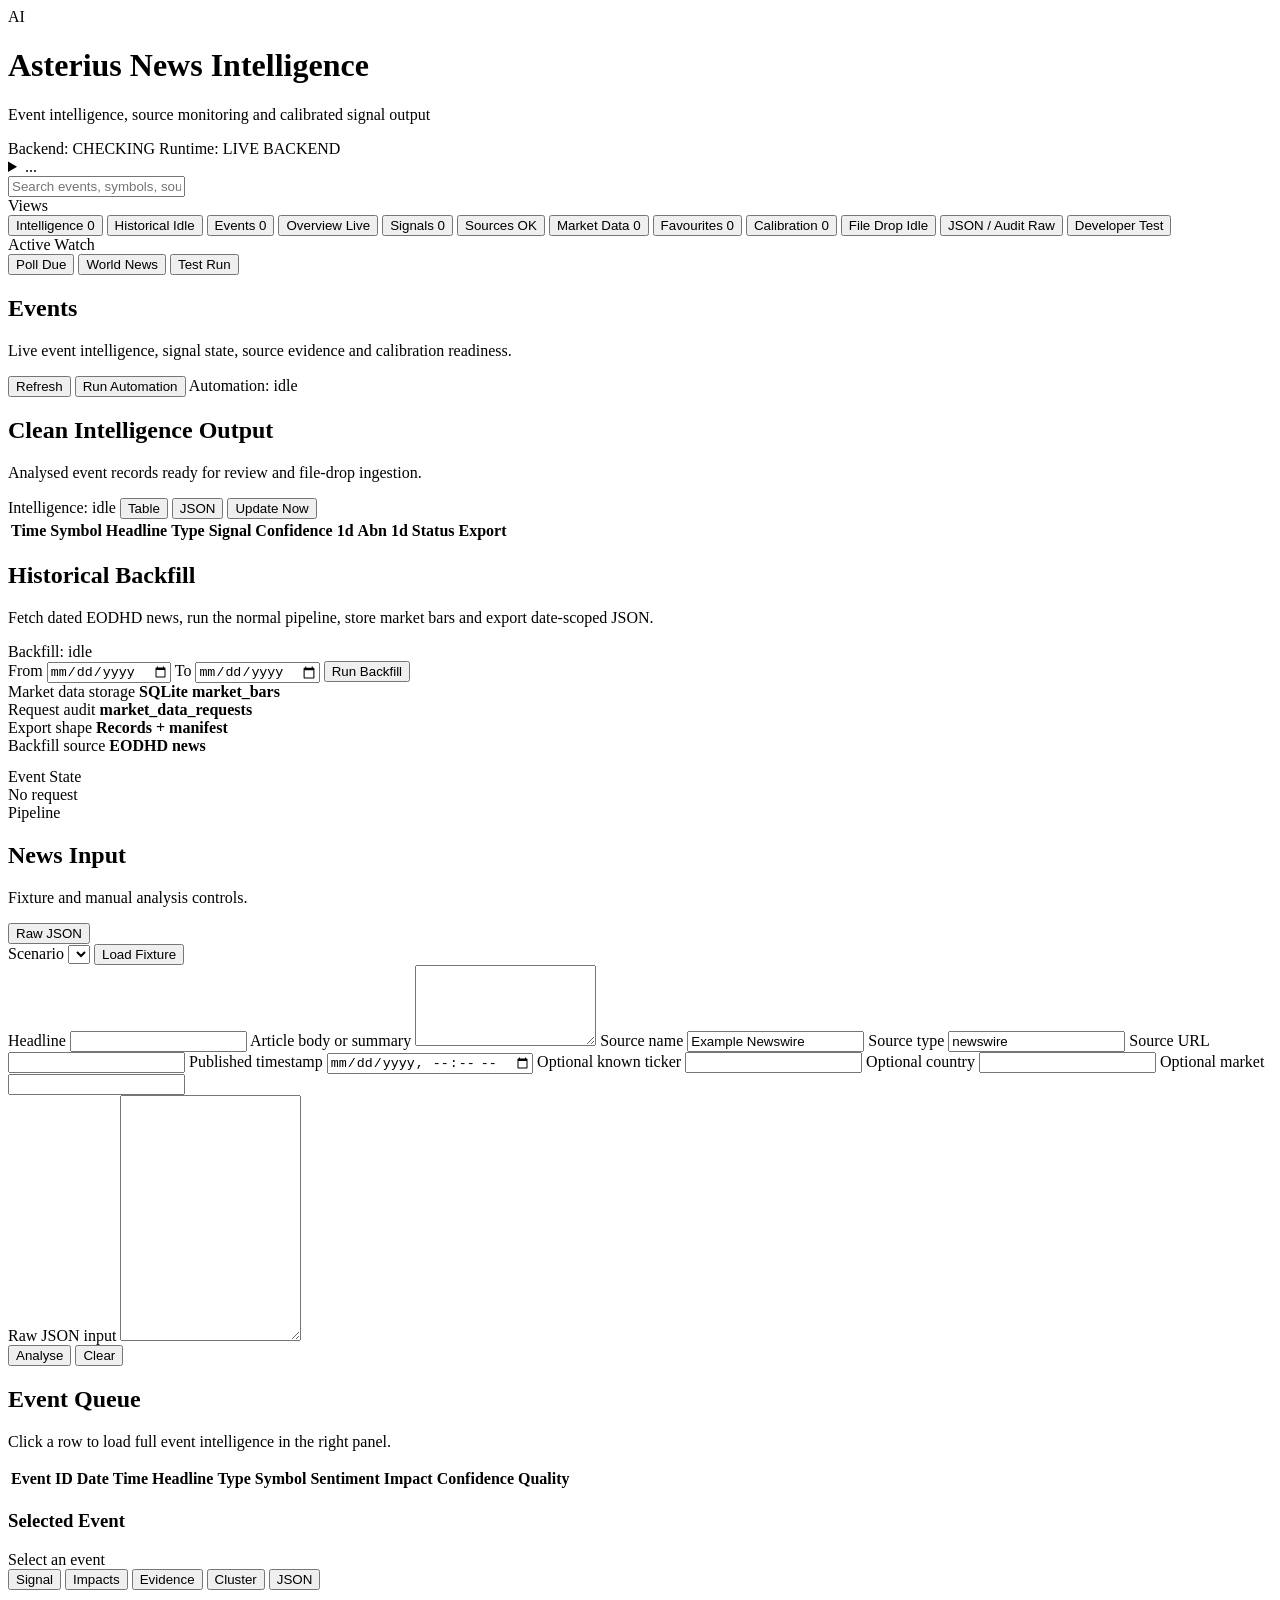
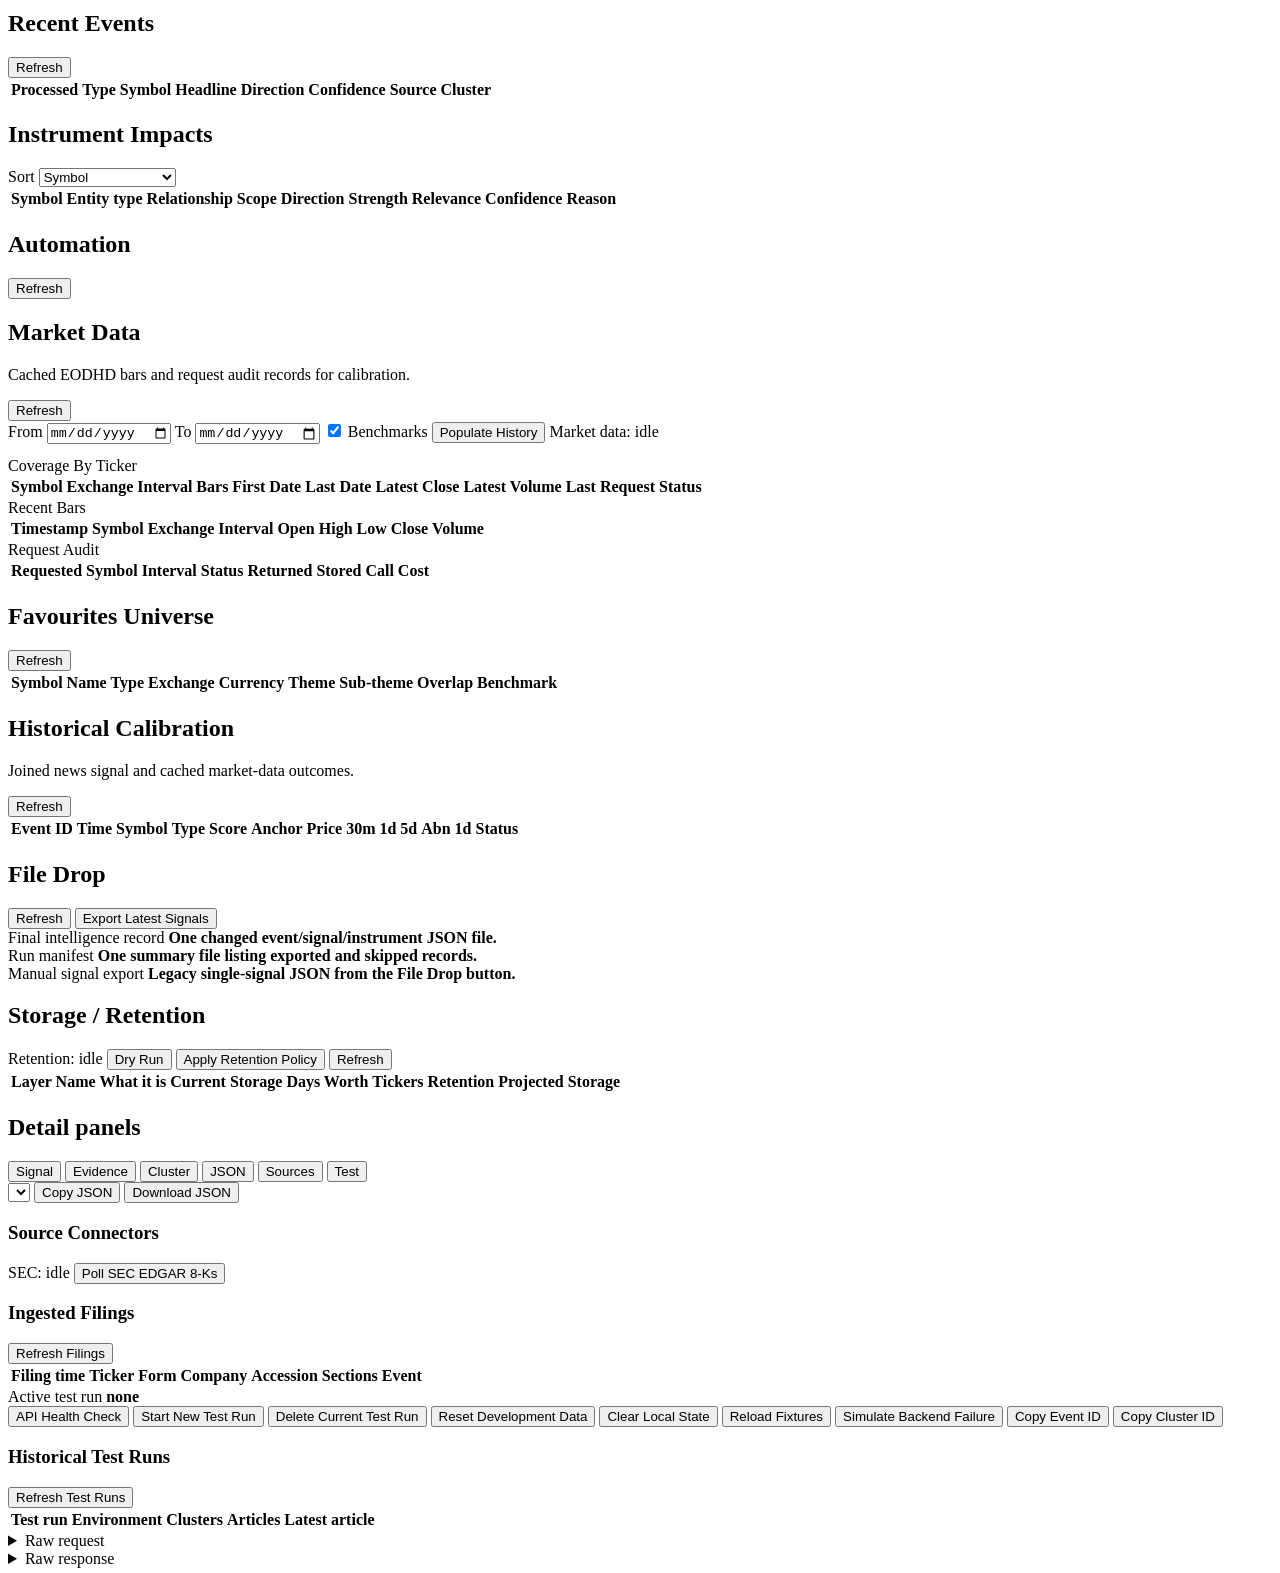
==== commit 480f9a1b: "feat: add market data history coverage" ====
--- a/frontend/index.html
+++ b/frontend/index.html
@@ -443,6 +443,43 @@
             </div>
             <button id="refresh-market-data" class="btn" type="button">Refresh</button>
           </div>
+          <div class="fixture-row">
+            <label for="market-data-from">From</label>
+            <input id="market-data-from" type="date">
+            <label for="market-data-to">To</label>
+            <input id="market-data-to" type="date">
+            <label class="inline-control">
+              <input id="market-data-include-benchmarks" type="checkbox" checked>
+              Benchmarks
+            </label>
+            <button id="run-market-data-backfill" class="btn active" type="button">Populate History</button>
+            <span id="market-data-backfill-status" class="status-pill muted">Market data: idle</span>
+          </div>
+          <div id="market-data-progress" class="run-progress"></div>
+          <pre id="market-data-backfill-result" class="hidden"></pre>
+          <div id="market-data-summary" class="metric-grid"></div>
+          <div>
+            <div class="card-title"><span class="dot emerald"></span>Coverage By Ticker</div>
+            <div class="table-wrap">
+              <table class="mini">
+                <thead>
+                  <tr>
+                    <th>Symbol</th>
+                    <th>Exchange</th>
+                    <th>Interval</th>
+                    <th>Bars</th>
+                    <th>First Date</th>
+                    <th>Last Date</th>
+                    <th>Latest Close</th>
+                    <th>Latest Volume</th>
+                    <th>Last Request</th>
+                    <th>Status</th>
+                  </tr>
+                </thead>
+                <tbody id="market-coverage"></tbody>
+              </table>
+            </div>
+          </div>
           <div class="market-data-grid">
             <div>
               <div class="card-title"><span class="dot indigo"></span>Recent Bars</div>
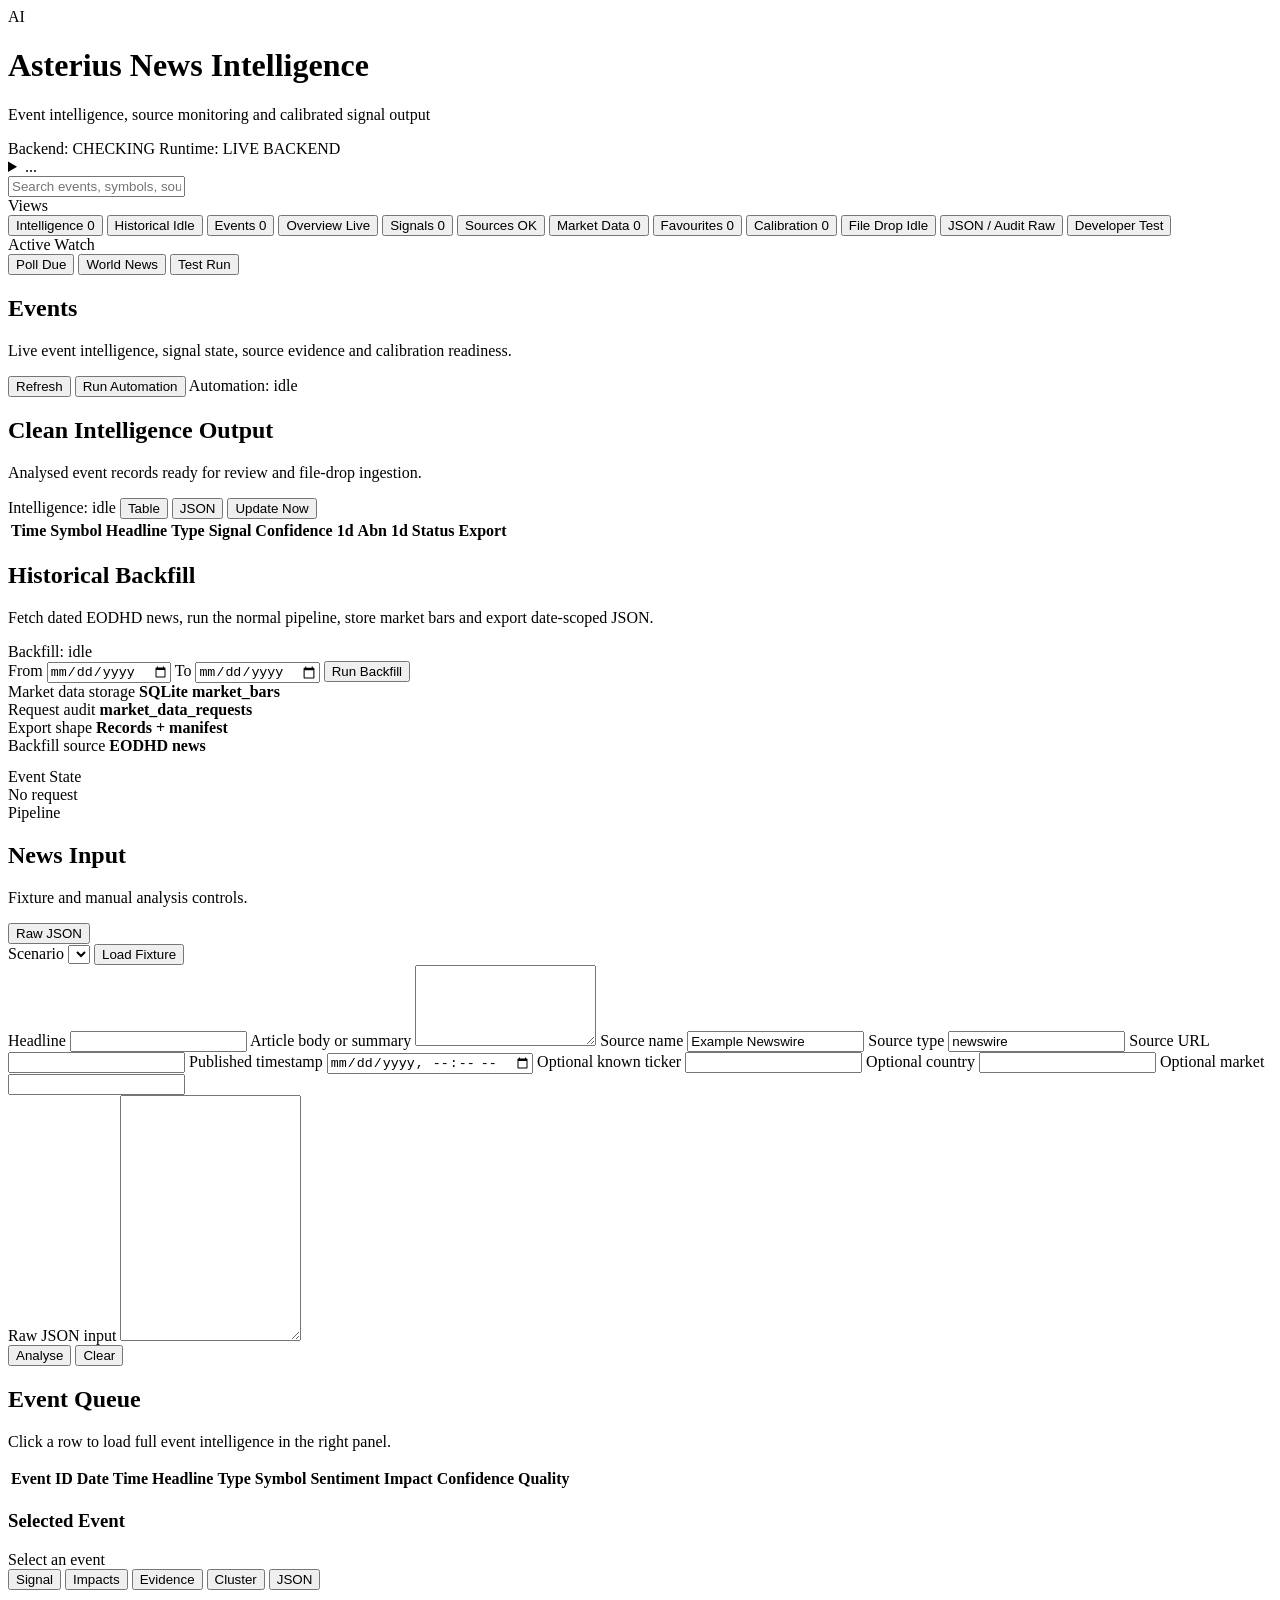
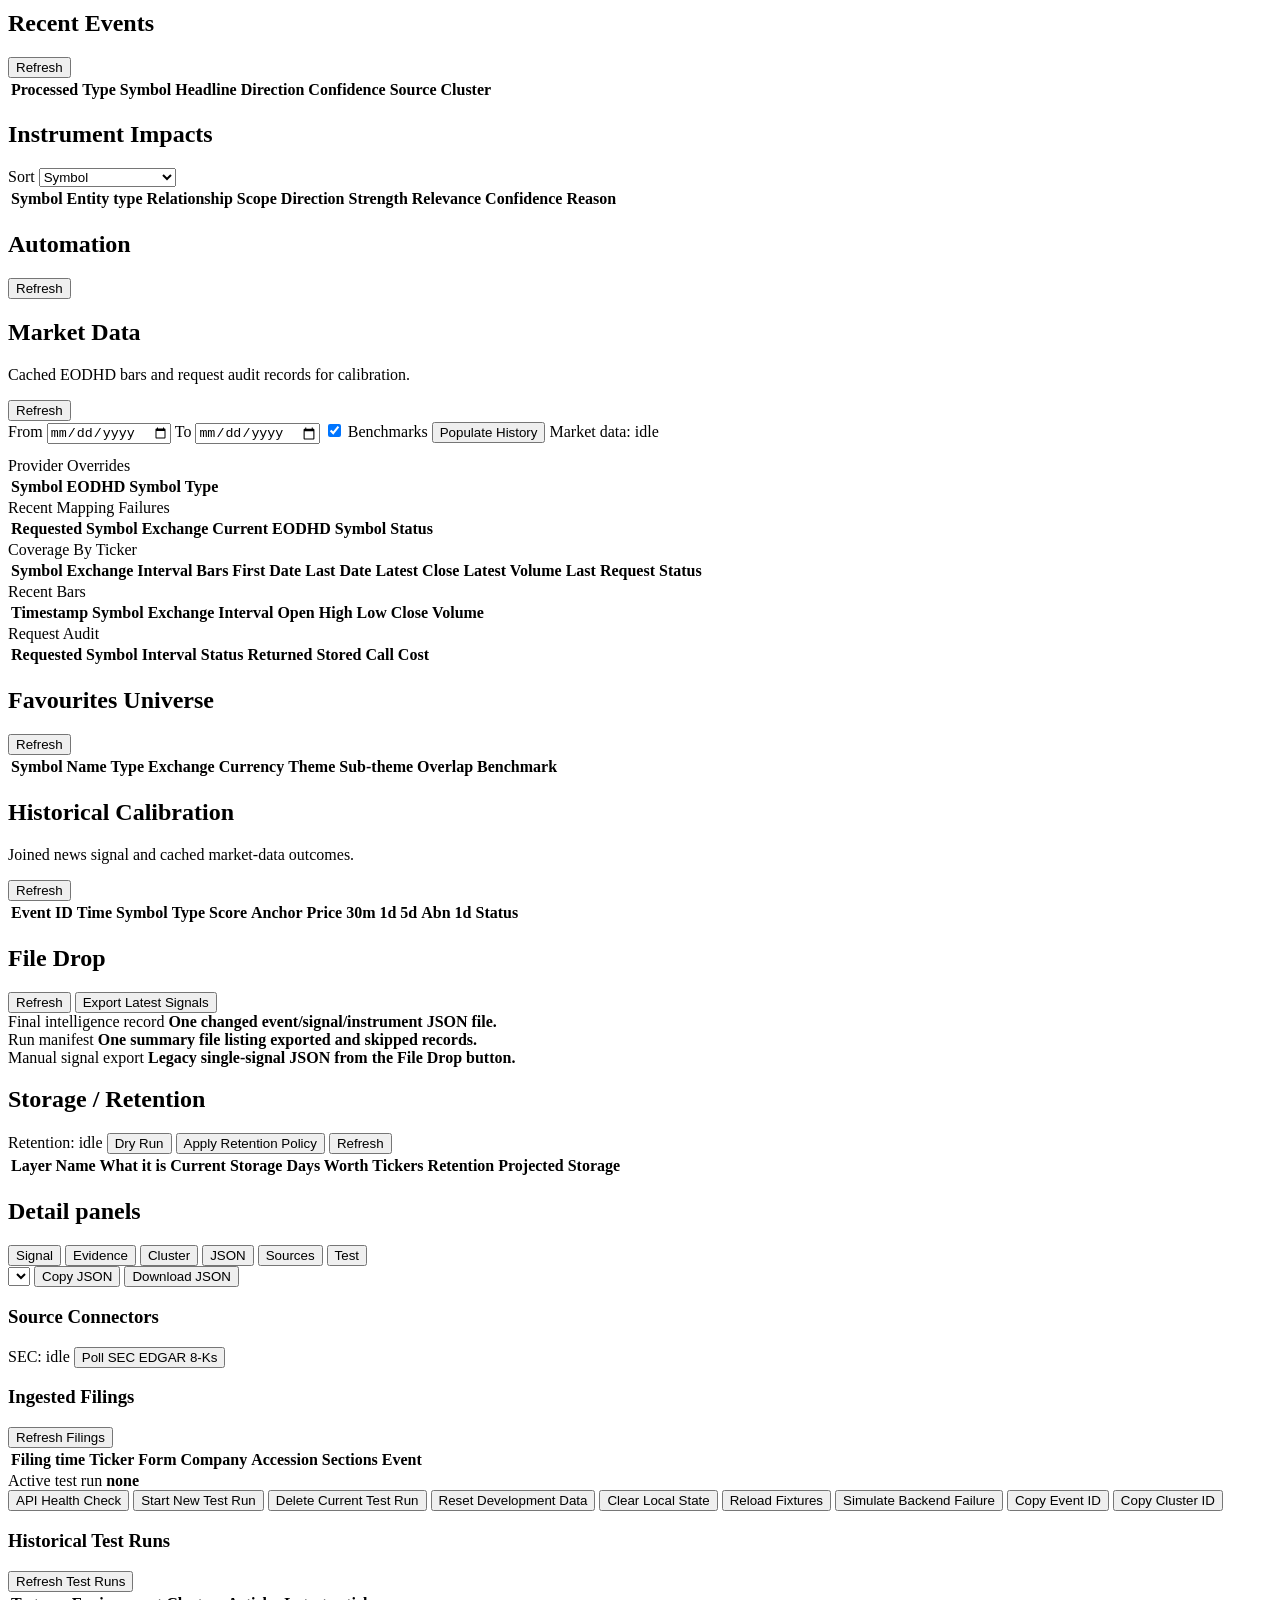
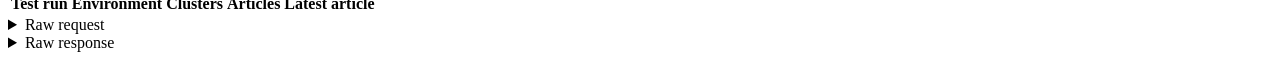
==== commit d9fed329: "feat: expose market data symbol mappings" ====
--- a/frontend/index.html
+++ b/frontend/index.html
@@ -458,6 +458,41 @@
           <div id="market-data-progress" class="run-progress"></div>
           <pre id="market-data-backfill-result" class="hidden"></pre>
           <div id="market-data-summary" class="metric-grid"></div>
+          <div id="market-mapping-summary" class="metric-grid"></div>
+          <div class="market-data-grid">
+            <div>
+              <div class="card-title"><span class="dot purple"></span>Provider Overrides</div>
+              <div class="table-wrap">
+                <table class="mini">
+                  <thead>
+                    <tr>
+                      <th>Symbol</th>
+                      <th>EODHD Symbol</th>
+                      <th>Type</th>
+                    </tr>
+                  </thead>
+                  <tbody id="market-overrides"></tbody>
+                </table>
+              </div>
+            </div>
+            <div>
+              <div class="card-title"><span class="dot amber"></span>Recent Mapping Failures</div>
+              <div class="table-wrap">
+                <table class="mini">
+                  <thead>
+                    <tr>
+                      <th>Requested</th>
+                      <th>Symbol</th>
+                      <th>Exchange</th>
+                      <th>Current EODHD Symbol</th>
+                      <th>Status</th>
+                    </tr>
+                  </thead>
+                  <tbody id="market-failed-mappings"></tbody>
+                </table>
+              </div>
+            </div>
+          </div>
           <div>
             <div class="card-title"><span class="dot emerald"></span>Coverage By Ticker</div>
             <div class="table-wrap">
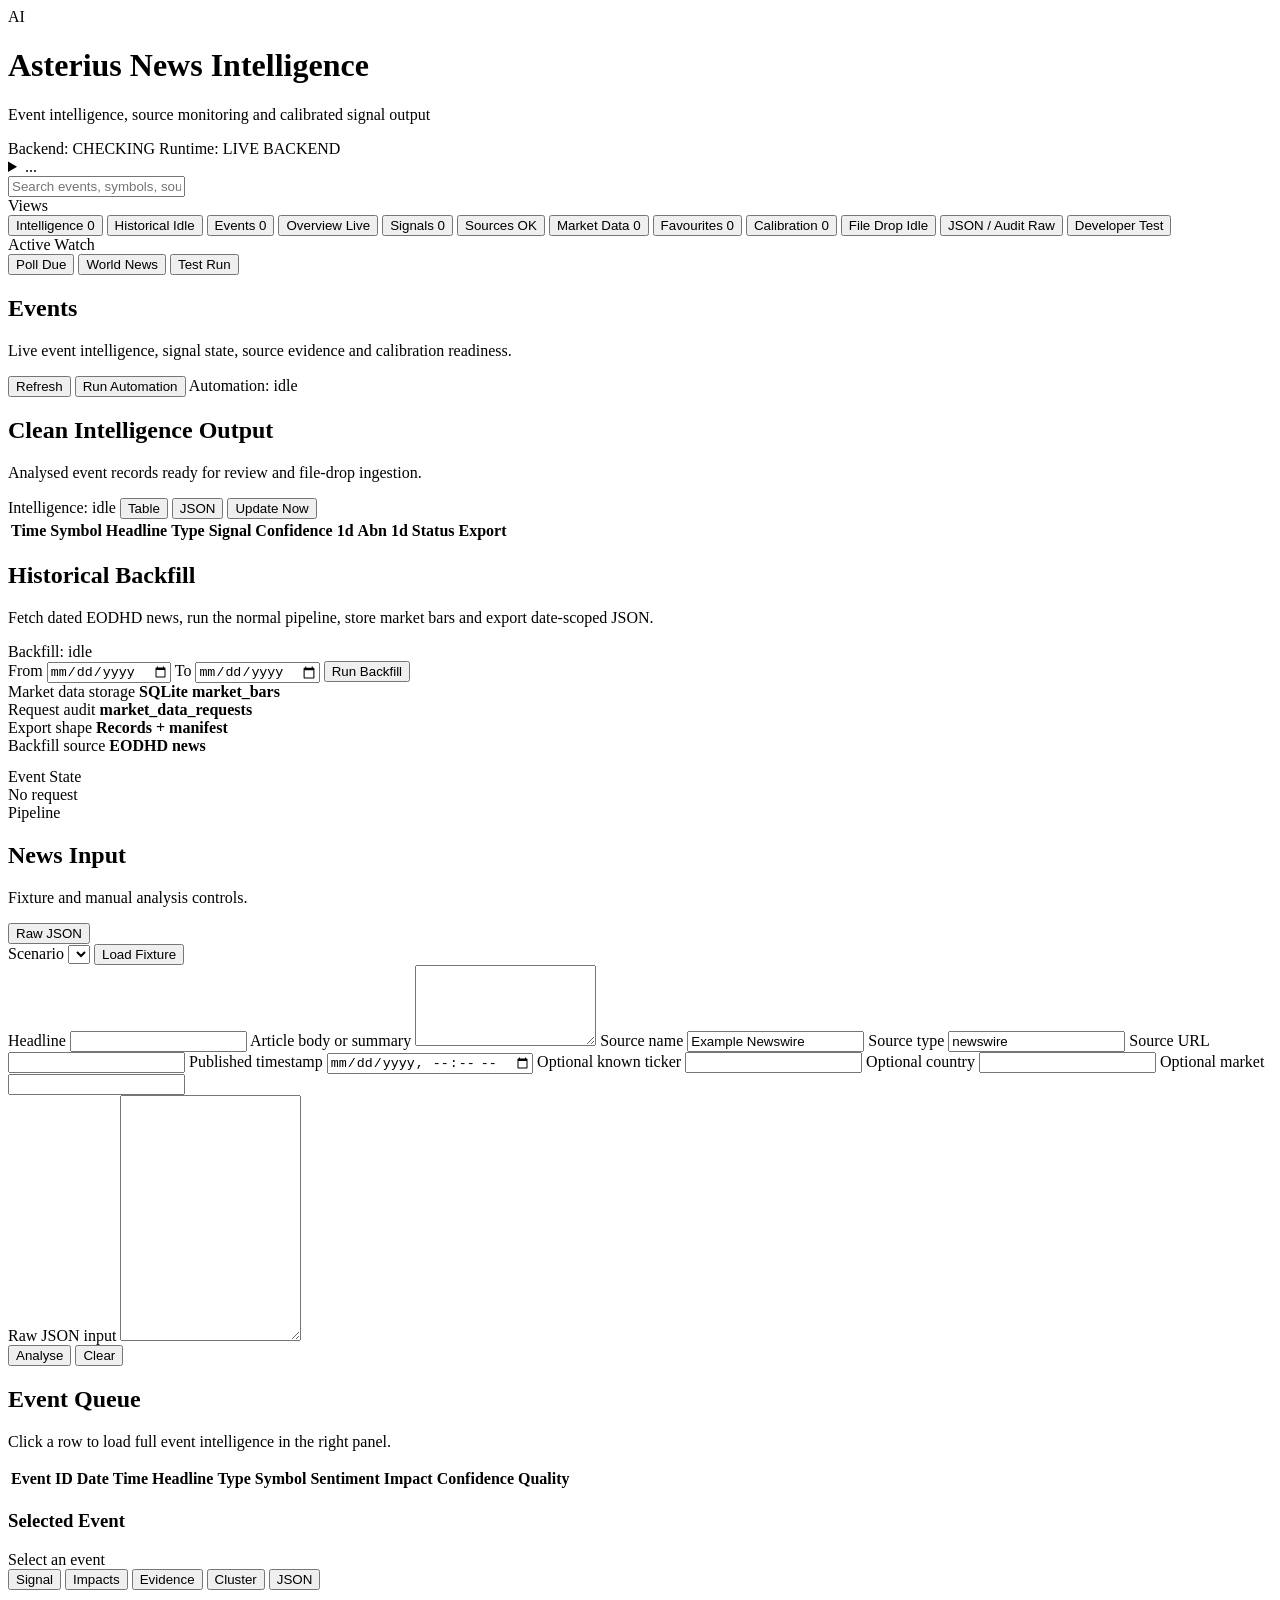
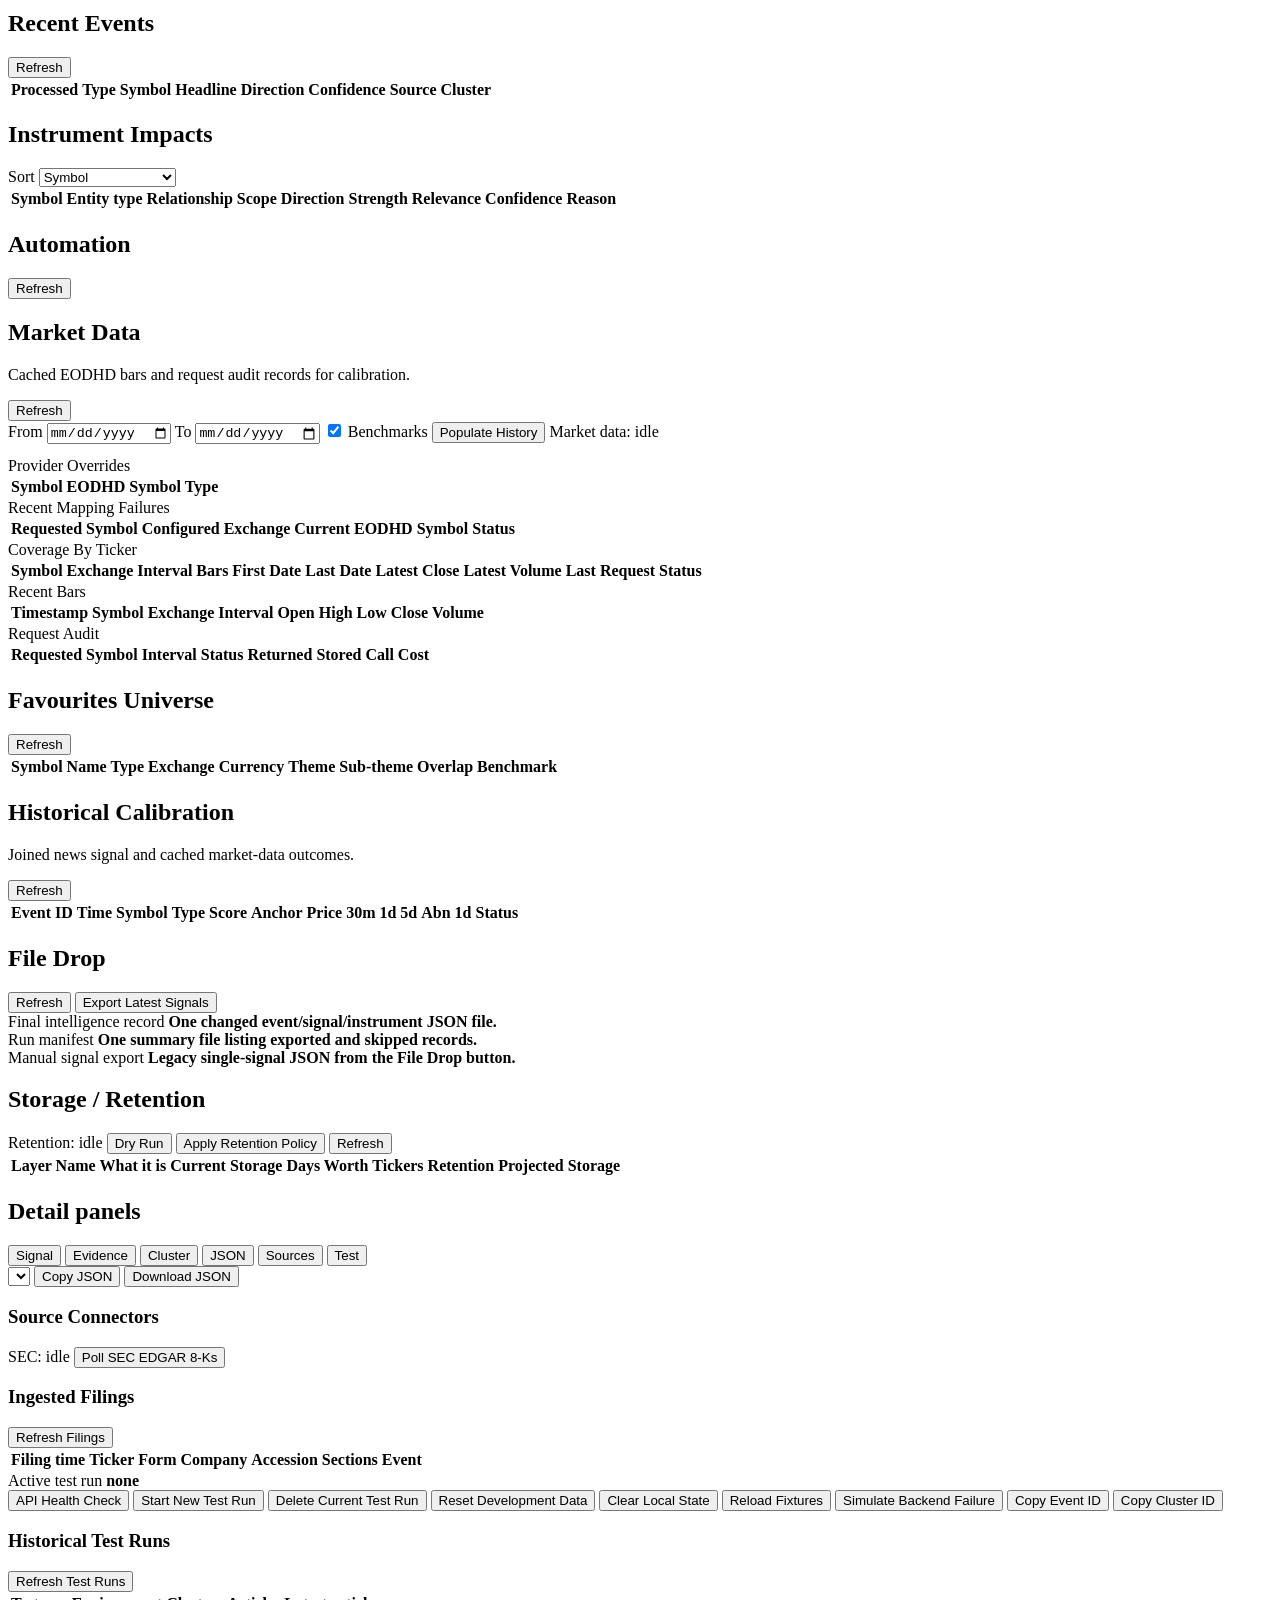
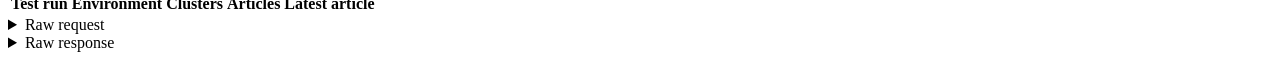
==== commit 76522af3: "fix: remove FTSE benchmark from favourites" ====
--- a/frontend/index.html
+++ b/frontend/index.html
@@ -483,6 +483,7 @@
                     <tr>
                       <th>Requested</th>
                       <th>Symbol</th>
+                      <th>Configured</th>
                       <th>Exchange</th>
                       <th>Current EODHD Symbol</th>
                       <th>Status</th>
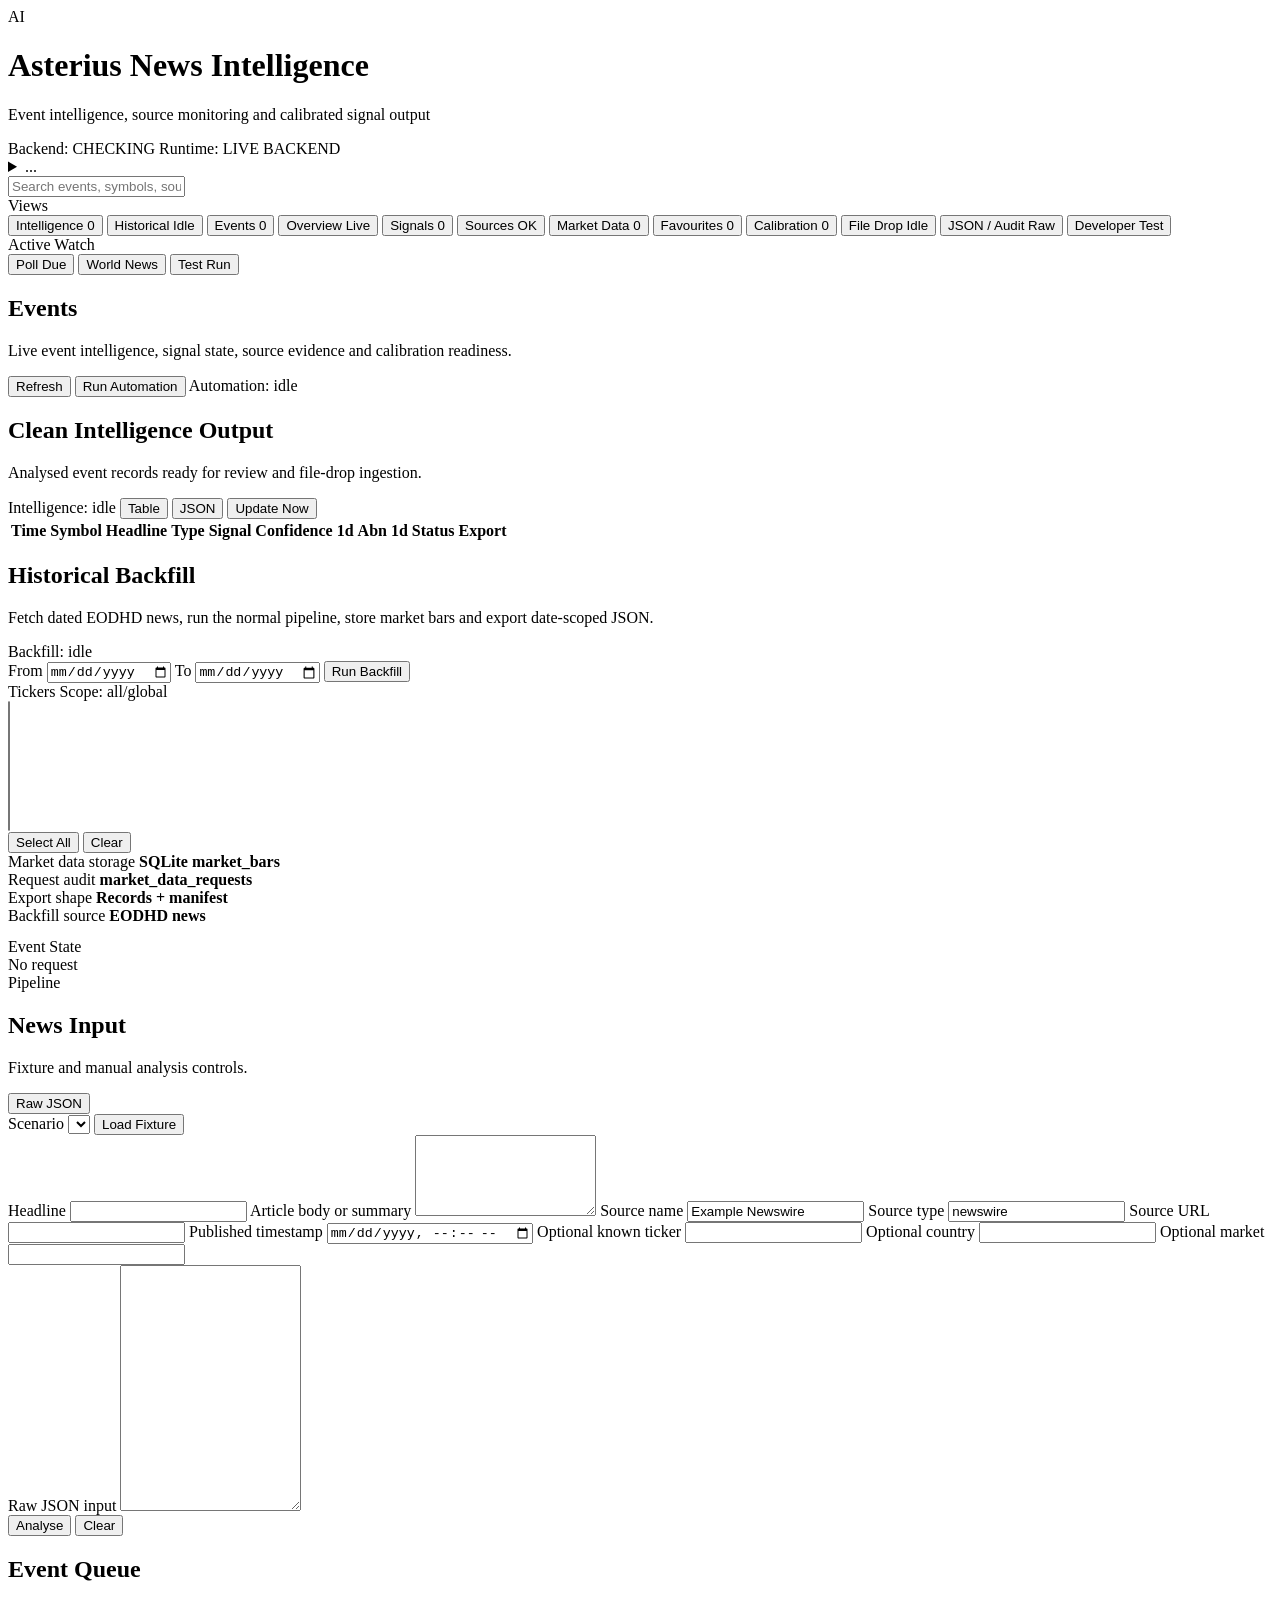
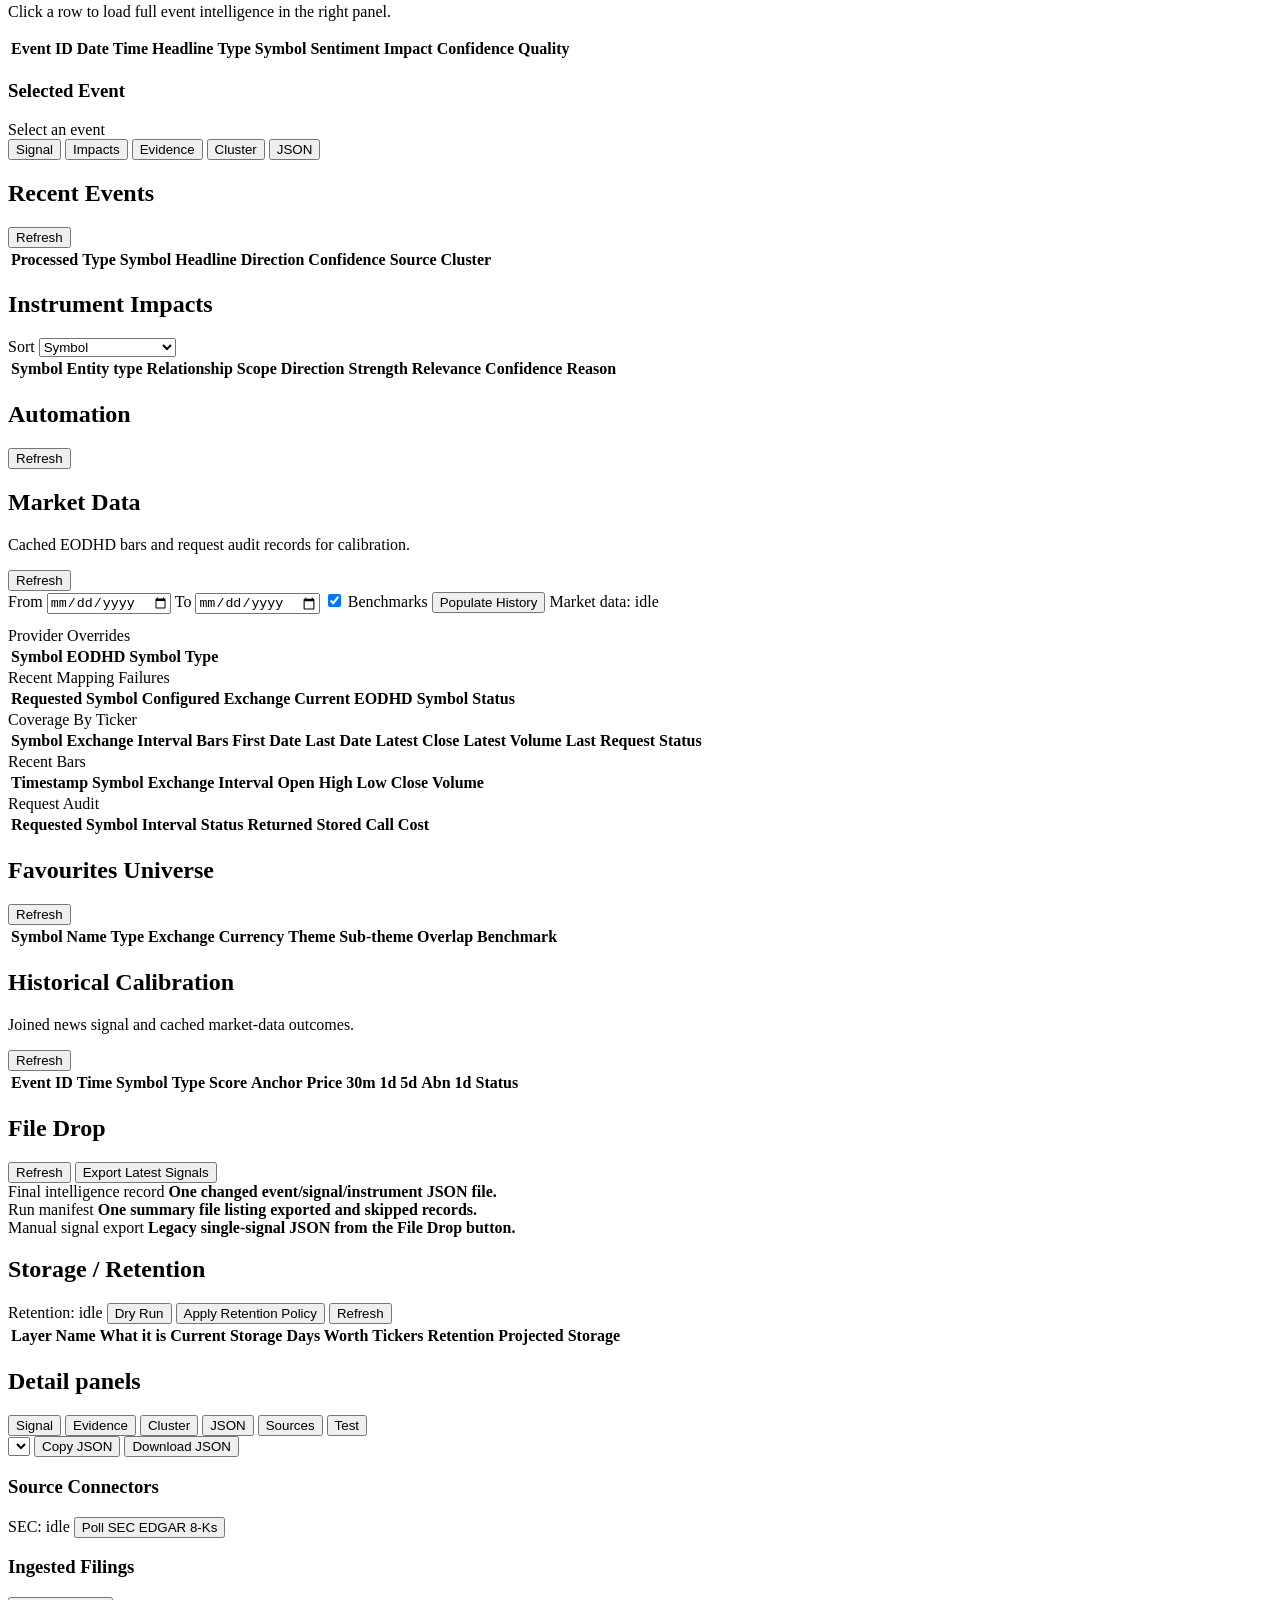
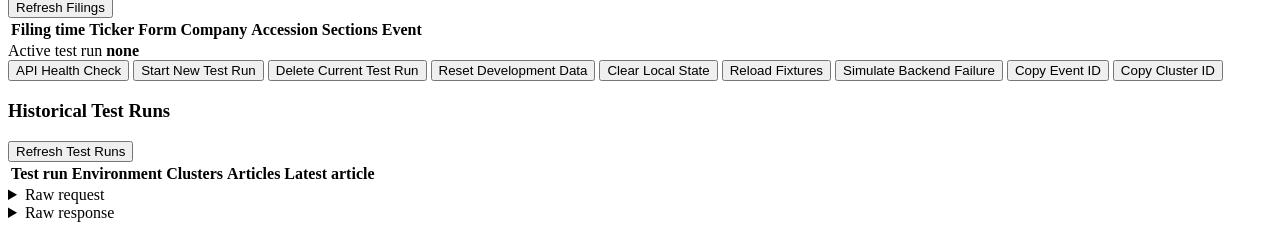
==== commit e61783f8: "feat: scope historical backfill by ticker" ====
--- a/frontend/index.html
+++ b/frontend/index.html
@@ -147,7 +147,7 @@
           </div>
           <div class="page-actions">
             <button id="refresh-event-list" class="btn active" type="button">Refresh</button>
-            <button id="run-automation-now" class="btn" type="button">Run Automation</button>
+            <button id="run-automation-now" class="btn" type="button" title="Poll due sources now and run configured housekeeping. Historical date/ticker backfills use the Historical page.">Run Automation</button>
             <span id="automation-run-status" class="status-pill muted">Automation: idle</span>
           </div>
         </section>
@@ -202,6 +202,17 @@
             <label for="backfill-to">To</label>
             <input id="backfill-to" type="date">
             <button id="run-intelligence-backfill" class="btn active" type="button">Run Backfill</button>
+          </div>
+          <div class="backfill-symbol-panel">
+            <div class="backfill-symbol-heading">
+              <label for="backfill-symbols">Tickers</label>
+              <span id="backfill-symbol-summary" class="status-pill muted">Scope: all/global</span>
+            </div>
+            <select id="backfill-symbols" multiple size="8"></select>
+            <div class="button-row">
+              <button id="backfill-select-all" class="btn" type="button">Select All</button>
+              <button id="backfill-clear-symbols" class="btn" type="button">Clear</button>
+            </div>
           </div>
           <div id="historical-progress" class="run-progress"></div>
           <div class="metric-grid">
